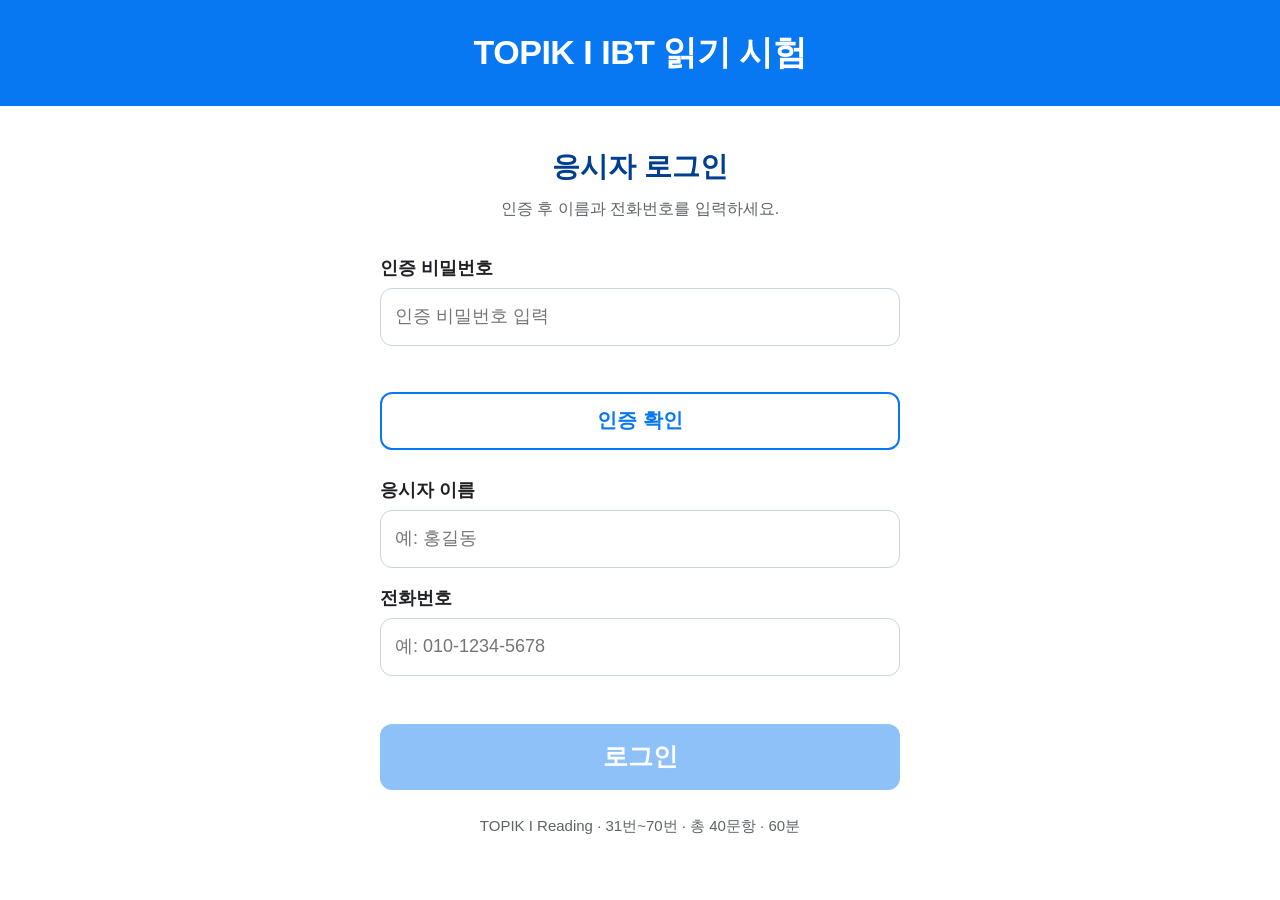
==== index.html @ b9e7fe3f "Create index.html" ====
<!DOCTYPE html>
<html lang="ko">
<head>
  <meta charset="UTF-8" />
  <meta name="viewport" content="width=device-width, initial-scale=1.0" />

  <title>TOPIK I IBT 읽기 시험</title>

  <meta http-equiv="refresh" content="0; url=./reading-test/index.html" />

  <style>
    body {
      margin: 0;
      min-height: 100vh;
      display: flex;
      justify-content: center;
      align-items: center;
      font-family: Arial, "Noto Sans KR", "Malgun Gothic", sans-serif;
      background: #f2f4f7;
      color: #202124;
    }

    .box {
      width: min(520px, 92vw);
      padding: 34px;
      background: #ffffff;
      border: 1px solid #e3e6ea;
      border-radius: 16px;
      text-align: center;
      box-shadow: 0 6px 18px rgba(0, 0, 0, 0.12);
    }

    h1 {
      margin: 0 0 14px;
      color: #003f8f;
      font-size: 28px;
    }

    p {
      margin: 0 0 22px;
      color: #5f6368;
      line-height: 1.7;
    }

    a {
      display: inline-block;
      padding: 13px 20px;
      border-radius: 10px;
      background: #0877f2;
      color: #ffffff;
      text-decoration: none;
      font-weight: 900;
    }
  </style>
</head>

<body>
  <div class="box">
    <h1>TOPIK I IBT 읽기 시험</h1>
    <p>
      시험 화면으로 이동하고 있습니다.<br />
      자동으로 이동하지 않으면 아래 버튼을 누르세요.
    </p>
    <a href="./reading-test/index.html">시험 시작 화면으로 이동</a>
  </div>

  <script>
    window.location.replace("./reading-test/index.html");
  </script>
</body>
</html>
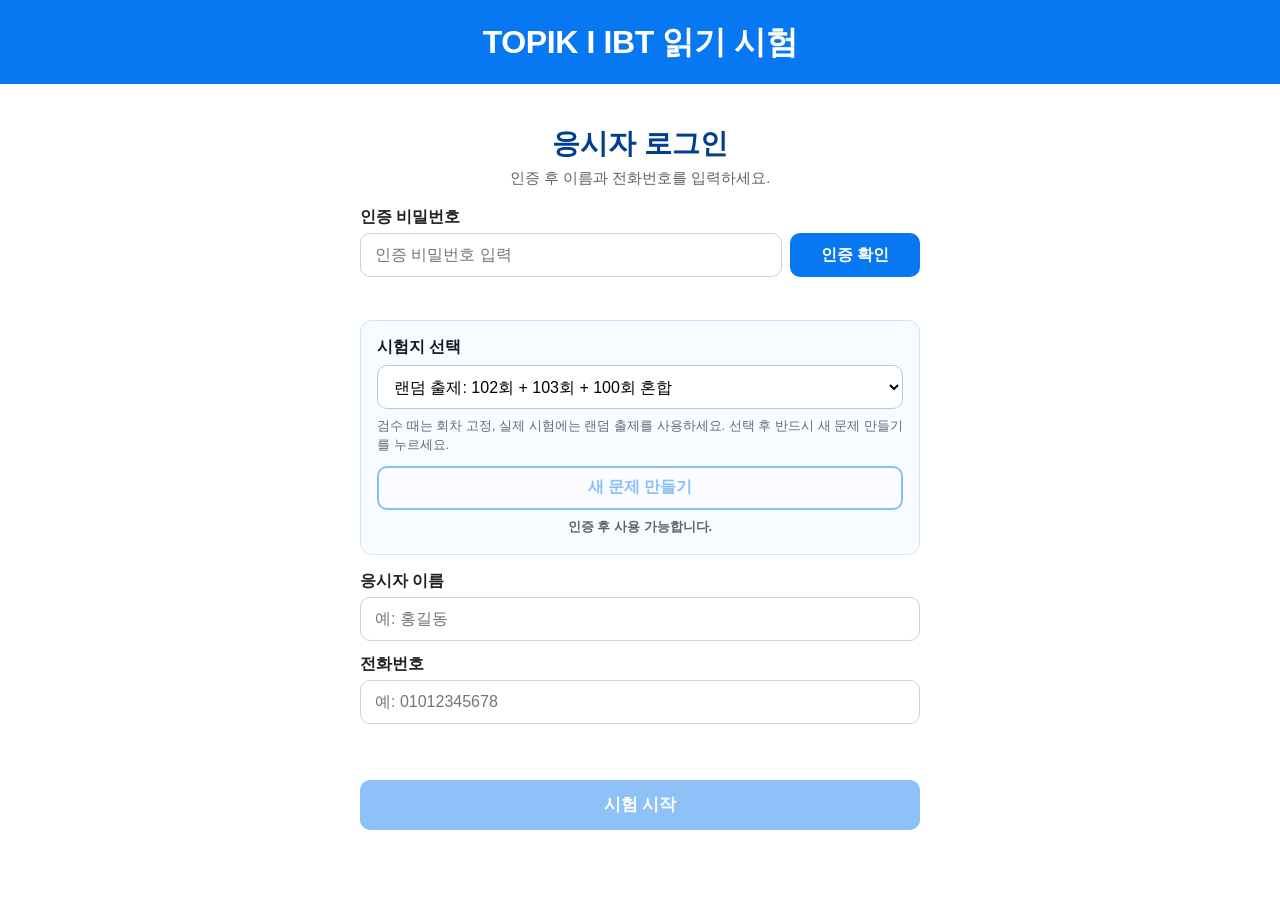
==== commit bca0d5d1: "Add files via upload" ====
--- a/index.html
+++ b/index.html
@@ -4,68 +4,1999 @@
   <meta charset="UTF-8" />
   <meta name="viewport" content="width=device-width, initial-scale=1.0" />
 
-  <title>TOPIK I IBT 읽기 시험</title>
-
-  <meta http-equiv="refresh" content="0; url=./reading-test/index.html" />
+  <title>TOPIK I Reading IBT Simulation</title>
 
   <style>
+    * {
+      box-sizing: border-box;
+    }
+
+    :root {
+      --topik-blue: #0877f2;
+      --topik-blue-dark: #0058c8;
+      --topik-blue-soft: #e9f3ff;
+      --nav-blue-soft: #dff0ff;
+      --page-bg: #f2f4f7;
+      --paper-bg: #ffffff;
+      --line: #e3e6ea;
+      --line-dark: #cbd3dd;
+      --text: #202124;
+      --muted: #5f6368;
+      --red: #d93025;
+      --green: #188038;
+      --orange: #e88900;
+      --shadow: 0 6px 18px rgba(0, 0, 0, 0.12);
+    }
+
     body {
       margin: 0;
+      font-family: Arial, "Noto Sans KR", "Malgun Gothic", sans-serif;
+      background: var(--page-bg);
+      color: var(--text);
+    }
+
+    button,
+    input,
+    select {
+      font-family: inherit;
+    }
+
+    button {
+      user-select: none;
+    }
+
+    .hidden {
+      display: none !important;
+    }
+
+    /* 시작 화면 */
+    .start-page {
       min-height: 100vh;
+      padding: 40px 16px;
       display: flex;
       justify-content: center;
+      align-items: flex-start;
+      background: var(--page-bg);
+    }
+
+    .start-card {
+      width: min(920px, 100%);
+      background: #ffffff;
+      border: 1px solid var(--line);
+      border-radius: 18px;
+      padding: 34px;
+      box-shadow: var(--shadow);
+    }
+
+    .start-title {
+      margin: 0 0 12px;
+      color: #003f8f;
+      font-size: 32px;
+      letter-spacing: -0.5px;
+    }
+
+    .start-subtitle {
+      margin: 0;
+      color: var(--muted);
+      line-height: 1.7;
+    }
+
+    .notice-box {
+      margin: 24px 0;
+      padding: 18px;
+      border-radius: 12px;
+      background: var(--topik-blue-soft);
+      border: 1px solid #b9d8ff;
+      line-height: 1.75;
+    }
+
+    .notice-box strong {
+      color: #003f8f;
+    }
+
+    .form-grid {
+      display: grid;
+      grid-template-columns: 1fr 1fr;
+      gap: 18px;
+      margin: 22px 0 8px;
+    }
+
+    .form-row label {
+      display: block;
+      margin-bottom: 8px;
+      font-weight: 800;
+    }
+
+    .form-row input {
+      width: 100%;
+      padding: 13px 14px;
+      border: 1px solid var(--line-dark);
+      border-radius: 10px;
+      font-size: 16px;
+      background: #fff;
+    }
+
+    .form-row input:focus {
+      outline: 3px solid rgba(8, 119, 242, 0.18);
+      border-color: var(--topik-blue);
+    }
+
+    .message {
+      min-height: 24px;
+      margin-top: 10px;
+      color: var(--red);
+      font-weight: 800;
+    }
+
+    .button {
+      border: none;
+      border-radius: 10px;
+      padding: 12px 18px;
+      font-size: 16px;
+      font-weight: 800;
+      cursor: pointer;
+      background: var(--topik-blue);
+      color: #fff;
+    }
+
+    .button:hover {
+      filter: brightness(0.95);
+    }
+
+    .button.secondary {
+      background: #ffffff;
+      color: var(--topik-blue);
+      border: 2px solid var(--topik-blue);
+    }
+
+    .button.gray {
+      background: #ffffff;
+      color: #555;
+      border: 1px solid var(--line-dark);
+    }
+
+    .button.warning {
+      background: var(--orange);
+      color: #111827;
+    }
+
+    .button.danger {
+      background: var(--red);
+    }
+
+    .button:disabled {
+      opacity: 0.45;
+      cursor: not-allowed;
+      filter: none;
+    }
+
+    .small-note {
+      color: var(--muted);
+      font-size: 14px;
+      line-height: 1.6;
+      margin-top: 18px;
+    }
+
+    /* 시험 화면 */
+    .exam-page {
+      min-height: 100vh;
+      padding-bottom: 92px;
+      background: var(--page-bg);
+    }
+
+    .topik-header {
+      min-height: 76px;
+      background: var(--topik-blue);
+      color: #ffffff;
+      display: grid;
+      grid-template-columns: 280px 1fr 280px;
       align-items: center;
-      font-family: Arial, "Noto Sans KR", "Malgun Gothic", sans-serif;
-      background: #f2f4f7;
-      color: #202124;
-    }
-
-    .box {
-      width: min(520px, 92vw);
-      padding: 34px;
+      padding: 0 28px;
+      box-shadow: 0 2px 8px rgba(0, 0, 0, 0.16);
+      gap: 12px;
+    }
+
+    .candidate-box {
+      line-height: 1.3;
+    }
+
+    .candidate-label {
+      font-size: 13px;
+      font-weight: 700;
+      opacity: 0.9;
+    }
+
+    .candidate-name {
+      font-size: 20px;
+      font-weight: 900;
+      letter-spacing: -0.2px;
+    }
+
+    .candidate-phone {
+      font-size: 13px;
+      font-weight: 700;
+      opacity: 0.95;
+    }
+
+    .exam-title {
+      text-align: center;
+      font-size: 25px;
+      font-weight: 900;
+      letter-spacing: -0.3px;
+    }
+
+    .timer-pill {
+      justify-self: end;
+      display: inline-flex;
+      align-items: center;
+      gap: 9px;
       background: #ffffff;
-      border: 1px solid #e3e6ea;
-      border-radius: 16px;
+      color: var(--topik-blue);
+      border-radius: 10px;
+      padding: 8px 14px;
+      font-size: 15px;
+      font-weight: 900;
+    }
+
+    .timer-pill .time {
+      color: #1f2a44;
+      font-size: 22px;
+      letter-spacing: 0.5px;
+    }
+
+    .timer-pill.warning {
+      background: #fff3df;
+      color: #a85d00;
+    }
+
+    .timer-pill.danger {
+      background: #ffecec;
+      color: var(--red);
+    }
+
+     .exam-shell {
+      width: min(1360px, calc(100% - 64px));
+      margin: 18px auto 0;
+      background: #ffffff;
+      border-radius: 12px;
+      border: 1px solid var(--line);
+      box-shadow: var(--shadow);
+      min-height: calc(100vh - 178px);
+      overflow: hidden;
+    }
+
+    .exam-paper {
+      padding: 32px 38px 40px;
+      min-height: calc(100vh - 178px);
+      overflow-y: auto;
+    }
+
+    .section-row {
+      display: flex;
+      justify-content: space-between;
+      align-items: center;
+      padding-bottom: 28px;
+      border-bottom: 1px solid var(--line);
+    }
+
+    .section-title {
+      margin: 0;
+      color: #002a72;
+      font-size: 30px;
+      font-weight: 900;
+    }
+
+    .answer-count {
+      min-width: 82px;
       text-align: center;
-      box-shadow: 0 6px 18px rgba(0, 0, 0, 0.12);
-    }
-
-    h1 {
-      margin: 0 0 14px;
+      padding: 9px 16px;
+      color: var(--topik-blue);
+      border: 2px solid var(--topik-blue);
+      border-radius: 8px;
+      font-weight: 900;
+      font-size: 17px;
+      background: #ffffff;
+    }
+
+    .question-instruction {
+      margin: 30px 0 24px;
+      font-size: 24px;
+      font-weight: 900;
+      line-height: 1.7;
+      color: #222;
+    }
+
+    .question-stage {
+      min-height: 360px;
+      border: 1px solid var(--line);
+      background: #fbfbfb;
+      padding: 0;
+    }
+
+    .view-tab {
+      display: inline-flex;
+      align-items: center;
+      justify-content: center;
+      min-width: 62px;
+      height: 38px;
+      background: #555;
+      color: #ffffff;
+      font-weight: 900;
+      margin: -1px 0 0 -1px;
+    }
+
+    .blank-box {
+      margin: 0;
+      padding: 32px 22px 38px;
+      min-height: 360px;
+      background: #ffffff;
+    }
+
+    .blank-sentence {
+      min-height: 96px;
+      border: 1px solid var(--line);
+      border-radius: 14px;
+      padding: 20px;
+      font-size: 22px;
+      line-height: 2.05;
+      display: flex;
+      align-items: center;
+      flex-wrap: wrap;
+      gap: 8px;
+    }
+
+    .blank-select {
+      min-width: 260px;
+      height: 48px;
+      padding: 0 12px;
+      font-size: 20px;
+      border: 1px solid #999;
+      background: #ffffff;
+    }
+
+    .reading-layout {
+      display: grid;
+      grid-template-columns: minmax(0, 1.08fr) minmax(390px, 0.92fr);
+      gap: 20px;
+      min-height: 480px;
+      background: #ffffff;
+      padding: 20px;
+    }
+
+    .passage-panel,
+    .question-panel {
+      border: 1px solid var(--line);
+      border-radius: 12px;
+      background: #ffffff;
+      overflow: hidden;
+      min-height: 480px;
+    }
+
+    .panel-label {
+      padding: 13px 16px;
+      border-bottom: 1px solid var(--line);
+      font-weight: 900;
       color: #003f8f;
-      font-size: 28px;
-    }
-
-    p {
-      margin: 0 0 22px;
-      color: #5f6368;
+      background: #fafcff;
+      font-size: 17px;
+    }
+
+    .passage-content {
+      padding: 24px;
+      font-size: 20px;
+      line-height: 2;
+      white-space: pre-line;
+      min-height: 400px;
+      overflow-y: auto;
+      max-height: 600px;
+    }
+
+    .image-area {
+      padding: 20px 24px 0;
+    }
+
+    .image-area img {
+      max-width: 100%;
+      max-height: 560px;
+    }
+
+    .question-content {
+      padding: 24px;
+    }
+
+    .question-text {
+      margin: 0 0 20px;
+      font-size: 21px;
+      font-weight: 900;
       line-height: 1.7;
     }
 
-    a {
-      display: inline-block;
-      padding: 13px 20px;
+    .options-area {
+      display: grid;
+      gap: 14px;
+    }
+
+    .option-button {
+      width: 100%;
+      min-height: 56px;
+      padding: 14px 18px;
+      border: 1px solid #bfc8d5;
+      border-radius: 9px;
+      background: #ffffff;
+      color: var(--text);
+      cursor: pointer;
+      font-size: 19px;
+      line-height: 1.55;
+      text-align: left;
+    }
+
+    .option-button:hover {
+      background: var(--topik-blue-soft);
+      border-color: var(--topik-blue);
+    }
+
+    .option-button.selected {
+      background: #dcecff;
+      border-color: var(--topik-blue);
+      box-shadow: inset 0 0 0 1px var(--topik-blue);
+      font-weight: 900;
+    }
+
+    .review-badge {
+      display: none !important;
+    }
+
+    /* 하단 네비게이션 */
+    .bottom-nav {
+      position: fixed;
+      left: 0;
+      right: 0;
+      bottom: 0;
+      min-height: 82px;
+      background: var(--nav-blue-soft);
+      border-top: 2px solid #8fc6ff;
+      z-index: 20;
+      display: grid;
+      grid-template-columns: 1fr 1fr 1fr;
+      align-items: center;
+      padding: 12px 14%;
+      gap: 20px;
+    }
+
+    .nav-left {
+      justify-self: start;
+    }
+
+    .nav-center {
+      justify-self: center;
+    }
+
+    .nav-right {
+      justify-self: end;
+      display: flex;
+      gap: 8px;
+      align-items: center;
+      flex-wrap: wrap;
+    }
+
+    .nav-button {
+      min-width: 172px;
+      height: 42px;
+      border-radius: 9px;
+      font-size: 17px;
+      font-weight: 900;
+      cursor: pointer;
+      background: #ffffff;
+      color: var(--topik-blue);
+      border: 2px solid var(--topik-blue);
+      display: inline-flex;
+      align-items: center;
+      justify-content: center;
+      gap: 8px;
+    }
+
+    .nav-button:hover {
+      background: #f4faff;
+    }
+
+    .nav-button:disabled {
+      color: #9bbce6;
+      border-color: #b9d8ff;
+      background: #eef7ff;
+      cursor: not-allowed;
+    }
+
+    .nav-button.danger {
+      background: var(--red);
+      border-color: var(--red);
+      color: #ffffff;
+      min-width: 94px;
+    }
+
+    .nav-button.warning {
+      background: #ffffff;
+      border-color: var(--orange);
+      color: #9a5b00;
+      min-width: 120px;
+    }
+
+    /*
+      화면 단순화:
+      - 검토 표시 기능은 화면에서 제거한다.
+      - 제출 버튼은 기본적으로 숨긴 뒤, 하단 스크립트가 70번에서만 보이게 한다.
+      - 기존 reading-test.js가 id를 찾을 수 있도록 요소 자체는 남긴다.
+    */
+    #reviewButton,
+    #reviewTextInline,
+    #submitFromListButton,
+    .legend-item.review-legend-item {
+      display: none !important;
+    }
+
+    #submitButton {
+      display: none;
+    }
+
+    /* 전체 문제 팝업 */
+    .question-list-backdrop {
+      position: fixed;
+      inset: 0;
+      background: rgba(15, 23, 42, 0.36);
+      z-index: 40;
+      display: flex;
+      align-items: center;
+      justify-content: center;
+      padding: 20px;
+    }
+
+    .question-list-panel {
+      width: min(760px, 100%);
+      max-height: min(720px, 92vh);
+      background: #ffffff;
+      border-radius: 14px;
+      border: 1px solid var(--line);
+      box-shadow: 0 20px 60px rgba(0, 0, 0, 0.25);
+      overflow: hidden;
+      display: flex;
+      flex-direction: column;
+    }
+
+    .question-list-header {
+      padding: 16px 18px;
+      border-bottom: 1px solid var(--line);
+      display: flex;
+      justify-content: space-between;
+      align-items: flex-start;
+      gap: 12px;
+      background: #fbfcfe;
+    }
+
+    .question-list-header h2 {
+      margin: 0 0 4px;
+      color: #003f8f;
+      font-size: 22px;
+    }
+
+    .question-list-header p {
+      margin: 0;
+      color: var(--muted);
+      font-size: 14px;
+      line-height: 1.5;
+    }
+
+    .question-list-body {
+      padding: 16px 18px;
+      overflow-y: auto;
+    }
+
+    .list-status {
+      margin-bottom: 14px;
+      padding: 12px;
+      background: var(--topik-blue-soft);
+      border: 1px solid #b9d8ff;
+      border-radius: 12px;
+      color: #003f8f;
+      font-weight: 900;
+    }
+
+    .legend {
+      display: flex;
+      gap: 12px;
+      flex-wrap: wrap;
+      margin-bottom: 16px;
+      font-size: 14px;
+      color: var(--muted);
+    }
+
+    .legend-item {
+      display: inline-flex;
+      align-items: center;
+      gap: 6px;
+    }
+
+    .legend-dot {
+      width: 18px;
+      height: 18px;
+      border-radius: 5px;
+      border: 1px solid var(--line-dark);
+      background: #fff;
+    }
+
+    .legend-dot.current {
+      background: var(--topik-blue);
+      border-color: var(--topik-blue);
+    }
+
+    .legend-dot.answered {
+      background: #e7f6ec;
+      border-color: var(--green);
+    }
+
+    .legend-dot.review {
+      display: none !important;
+    }
+
+    .progress-area {
+      display: grid;
+      grid-template-columns: repeat(10, 1fr);
+      gap: 8px;
+    }
+
+    .progress-dot {
+      width: 100%;
+      height: 38px;
+      border-radius: 8px;
+      border: 1px solid var(--line-dark);
+      background: #ffffff;
+      color: var(--text);
+      cursor: pointer;
+      font-size: 14px;
+      font-weight: 900;
+    }
+
+    .progress-dot.current {
+      background: var(--topik-blue);
+      color: #fff;
+      border-color: var(--topik-blue);
+    }
+
+    .progress-dot.answered {
+      background: #e7f6ec;
+      border-color: var(--green);
+      color: #0b5f37;
+    }
+
+    .progress-dot.review {
+      background: #ffffff;
+      border-color: var(--line-dark);
+      color: var(--text);
+    }
+
+    .progress-dot.current.answered,
+    .progress-dot.current.review {
+      background: var(--topik-blue);
+      color: #fff;
+      border-color: var(--topik-blue);
+    }
+
+    .question-list-footer {
+      padding: 12px 18px;
+      border-top: 1px solid var(--line);
+      background: #fbfcfe;
+      display: flex;
+      justify-content: space-between;
+      align-items: center;
+      gap: 12px;
+      flex-wrap: wrap;
+    }
+
+    .submit-warning {
+      padding: 10px 12px;
       border-radius: 10px;
-      background: #0877f2;
-      color: #ffffff;
-      text-decoration: none;
-      font-weight: 900;
+      background: #ffecec;
+      border: 1px solid #ffc4c4;
+      color: #7f1d1d;
+      font-size: 13px;
+      line-height: 1.5;
+      flex: 1;
+    }
+
+    /* 결과 */
+    .result-page {
+      min-height: 100vh;
+      background: var(--page-bg);
+      padding: 24px 16px;
+    }
+
+    .result-card {
+      width: min(960px, 100%);
+      margin: 0 auto;
+      background: #ffffff;
+      border: 1px solid var(--line);
+      border-radius: 14px;
+      padding: 28px;
+      box-shadow: var(--shadow);
+    }
+
+    .result-card h1 {
+      margin: 0 0 8px;
+      color: #003f8f;
+      font-size: 30px;
+    }
+
+    .result-message {
+      margin: 18px 0;
+      padding: 18px;
+      border-radius: 14px;
+      background: var(--topik-blue-soft);
+      border: 1px solid #b9d8ff;
+      line-height: 1.8;
+      color: #10386b;
+      font-weight: 800;
+    }
+
+    .result-summary {
+      display: grid;
+      grid-template-columns: repeat(3, 1fr);
+      gap: 12px;
+      margin: 20px 0;
+    }
+
+    .summary-card {
+      padding: 16px;
+      border-radius: 12px;
+      background: #ffffff;
+      border: 1px solid var(--line);
+    }
+
+    .summary-card strong {
+      display: block;
+      margin-bottom: 8px;
+      color: #003f8f;
+    }
+
+    .download-buttons {
+      margin-top: 24px;
+      display: flex;
+      gap: 10px;
+      flex-wrap: wrap;
+    }
+
+    @media (max-width: 980px) {
+      .form-grid {
+        grid-template-columns: 1fr;
+      }
+
+      .topik-header {
+        grid-template-columns: 1fr;
+        height: auto;
+        gap: 8px;
+        padding: 12px;
+        text-align: center;
+      }
+
+      .timer-pill {
+        justify-self: center;
+      }
+
+      .exam-shell {
+        width: calc(100% - 20px);
+      }
+
+      .exam-paper {
+        padding: 20px;
+      }
+
+      .reading-layout {
+        grid-template-columns: 1fr;
+      }
+
+      .bottom-nav {
+        grid-template-columns: 1fr;
+        height: auto;
+        padding: 10px;
+        gap: 8px;
+      }
+
+      .nav-left,
+      .nav-center,
+      .nav-right {
+        justify-self: center;
+      }
+
+      .progress-area {
+        grid-template-columns: repeat(5, 1fr);
+      }
+
+      .result-summary {
+        grid-template-columns: 1fr;
+      }
+    }
+
+    @media (max-width: 620px) {
+      .start-card,
+      .result-card {
+        padding: 20px;
+      }
+
+      .start-title {
+        font-size: 26px;
+      }
+
+      .blank-sentence {
+        font-size: 17px;
+      }
+
+      .blank-select {
+        width: 100%;
+      }
+    }
+
+    .inserted-answer-highlight {
+      color: #0047b3 !important;
+      -webkit-text-fill-color: #0047b3 !important;
+      font-weight: 900 !important;
+      background: transparent !important;
+      border: 0 !important;
+      box-shadow: none !important;
+      padding: 0 !important;
+      margin: 0 !important;
+      display: inline !important;
+      line-height: inherit !important;
+      vertical-align: baseline !important;
+    }
+    /*
+      전체 문항 공통 화면 맞춤 조정
+      - 하단 이전 / 전체 문제 / 다음 버튼은 고정 유지
+      - 상단 응시자 / 남은 시간 영역은 화면에 계속 보이도록 유지
+      - 31~70번 모든 문항의 세로 여백을 줄여 본문 공간을 확보
+      - reading-test.js의 일부 inline 높이값은 CSS !important로 덮어쓴다
+    */
+
+    .exam-page {
+      min-height: 100vh !important;
+      padding-bottom: 72px !important;
+      overflow: hidden !important;
+    }
+
+    .topik-header {
+      position: sticky !important;
+      top: 0 !important;
+      z-index: 30 !important;
+      min-height: 64px !important;
+      padding: 0 28px !important;
+    }
+
+    .candidate-label {
+      font-size: 12px !important;
+    }
+
+    .candidate-name {
+      font-size: 18px !important;
+    }
+
+    .candidate-phone {
+      font-size: 12px !important;
+    }
+
+    .exam-title {
+      font-size: 24px !important;
+      line-height: 1.25 !important;
+    }
+
+    .timer-pill {
+      padding: 7px 13px !important;
+      font-size: 14px !important;
+    }
+
+    .timer-pill .time {
+      font-size: 21px !important;
+    }
+
+    .exam-shell {
+      width: min(1370px, calc(100% - 64px)) !important;
+      height: calc(100vh - 64px - 72px - 18px) !important;
+      min-height: 0 !important;
+      margin: 10px auto 0 !important;
+      overflow: hidden !important;
+    }
+
+    .exam-paper {
+      height: 100% !important;
+      min-height: 0 !important;
+      padding: 20px 30px 22px !important;
+      overflow-y: auto !important;
+      scrollbar-gutter: stable;
+    }
+
+    .section-row {
+      padding-bottom: 14px !important;
+    }
+
+    .section-title {
+      font-size: 28px !important;
+      line-height: 1.2 !important;
+    }
+
+    .answer-count {
+      min-width: 78px !important;
+      padding: 7px 14px !important;
+      font-size: 16px !important;
+    }
+
+    .question-instruction {
+      margin: 16px 0 12px !important;
+      font-size: 22px !important;
+      line-height: 1.45 !important;
+    }
+
+    .question-stage {
+      min-height: 0 !important;
+    }
+
+    .question-stage > div:not(.view-tab) {
+      padding: 12px 14px 14px !important;
+      min-height: 0 !important;
+    }
+
+    .view-tab {
+      min-width: 58px !important;
+      height: 32px !important;
+    }
+
+    .reading-layout {
+      gap: 14px !important;
+      padding: 0 !important;
+      min-height: 0 !important;
+    }
+
+    .passage-panel,
+    .question-panel {
+      min-height: 0 !important;
+    }
+
+    .panel-label {
+      padding: 10px 14px !important;
+      font-size: 16px !important;
+    }
+
+    .passage-content {
+      padding: 18px 20px !important;
+      font-size: 19px !important;
+      line-height: 1.78 !important;
+      min-height: 0 !important;
+      max-height: none !important;
+    }
+
+    .question-content {
+      padding: 18px 20px !important;
+    }
+
+    .panel-question-number {
+      margin-bottom: 8px !important;
+    }
+
+    .question-text {
+      margin: 0 0 14px !important;
+      font-size: 20px !important;
+      line-height: 1.55 !important;
+    }
+
+    .options-area {
+      gap: 10px !important;
+    }
+
+    .option-button {
+      min-height: 48px !important;
+      padding: 10px 15px !important;
+      font-size: 18px !important;
+      line-height: 1.45 !important;
+    }
+
+    .image-area {
+      padding: 14px 18px 8px !important;
+    }
+
+    .question-stage img {
+      max-width: 100% !important;
+      max-height: min(460px, calc(100vh - 350px)) !important;
+      object-fit: contain !important;
+    }
+
+    .blank-box {
+      padding: 18px 18px 22px !important;
+      min-height: 0 !important;
+    }
+
+    .blank-sentence {
+      min-height: 70px !important;
+      padding: 16px 18px !important;
+      font-size: 20px !important;
+      line-height: 1.8 !important;
+    }
+
+    .blank-select {
+      height: 42px !important;
+      font-size: 18px !important;
+    }
+
+    .small-note {
+      display: none !important;
+    }
+
+    .bottom-nav {
+      min-height: 70px !important;
+      padding: 10px 14% !important;
+    }
+
+    .nav-button {
+      height: 38px !important;
+      font-size: 16px !important;
+    }
+  /*
+      시작 화면 균형 조정 v4
+      - 첫 로그인 화면만 조정
+      - 시험 실행 화면은 건드리지 않음
+      - 한 화면 안에 모두 보이되, 아래 빈 공간이 너무 크지 않도록 중앙 배치
+      - v3보다 덜 압축해서 답답하지 않게 보이도록 조정
+    */
+
+    #startScreen {
+      min-height: 100vh !important;
+      padding: 0 !important;
+      overflow-y: auto !important;
+      background: #ffffff !important;
+    }
+
+    #startScreen > section {
+      min-height: 100vh !important;
+      padding: 0 !important;
+      background: #ffffff !important;
+      display: flex !important;
+      flex-direction: column !important;
+    }
+
+    #startScreen > section > header {
+      flex: 0 0 auto !important;
+      padding: 22px 16px !important;
+      font-size: 32px !important;
+      line-height: 1.25 !important;
+      letter-spacing: -0.4px !important;
+    }
+
+    #startScreen > section > div {
+      flex: 1 1 auto !important;
+      display: flex !important;
+      justify-content: center !important;
+      align-items: center !important;
+      padding: 18px 16px 46px !important;
+    }
+
+    #startScreen > section > div > div {
+      width: min(560px, 92vw) !important;
+      margin: 0 auto !important;
+    }
+
+    #startScreen > section > div > div > div:first-child {
+      margin-bottom: 18px !important;
+    }
+
+    #startScreen > section > div > div > div:first-child > div:first-child {
+      font-size: 28px !important;
+      line-height: 1.25 !important;
+      margin-bottom: 6px !important;
+    }
+
+    #startScreen > section > div > div > div:first-child > div:last-child {
+      font-size: 15px !important;
+      line-height: 1.45 !important;
+    }
+
+    #startScreen .form-row {
+      margin-bottom: 13px !important;
+    }
+
+    #startScreen .form-row label {
+      margin-bottom: 6px !important;
+      font-size: 16px !important;
+      line-height: 1.25 !important;
+    }
+
+    #authPasswordInput,
+    #studentNameInput,
+    #studentPhoneInput {
+      height: 44px !important;
+      min-height: 44px !important;
+      padding-top: 7px !important;
+      padding-bottom: 7px !important;
+      font-size: 16px !important;
+      border-radius: 10px !important;
+    }
+
+    #authCheckButton {
+      height: 44px !important;
+      min-height: 44px !important;
+      padding-top: 7px !important;
+      padding-bottom: 7px !important;
+      font-size: 16px !important;
+      border-radius: 10px !important;
+    }
+
+    #authMessage,
+    #startMessage {
+      min-height: 18px !important;
+      margin: 7px 0 !important;
+      font-size: 14px !important;
+      line-height: 1.35 !important;
+    }
+
+    #examSelectBox {
+      margin: 12px 0 16px !important;
+      padding: 16px 16px !important;
+      border-radius: 12px !important;
+    }
+
+    #examSelectBox label {
+      margin-bottom: 8px !important;
+      font-size: 16px !important;
+      line-height: 1.25 !important;
+    }
+
+    #examModeSelect {
+      height: 44px !important;
+      min-height: 44px !important;
+      padding-top: 6px !important;
+      padding-bottom: 6px !important;
+      font-size: 16px !important;
+      border-radius: 10px !important;
+    }
+
+    #examSelectBox > div {
+      margin-top: 8px !important;
+      font-size: 13px !important;
+      line-height: 1.45 !important;
+    }
+
+    #newExamButton {
+      height: 44px !important;
+      min-height: 44px !important;
+      margin: 11px 0 0 !important;
+      padding-top: 7px !important;
+      padding-bottom: 7px !important;
+      font-size: 16px !important;
+      border-radius: 10px !important;
+    }
+
+    #newExamMessage {
+      min-height: 20px !important;
+      max-height: 24px !important;
+      margin: 8px 0 0 !important;
+      font-size: 13px !important;
+      line-height: 1.35 !important;
+      overflow: hidden !important;
+      text-align: center !important;
+      white-space: nowrap !important;
+      text-overflow: ellipsis !important;
+    }
+
+    #startButton {
+      height: 50px !important;
+      min-height: 50px !important;
+      margin-top: 18px !important;
+      padding-top: 9px !important;
+      padding-bottom: 9px !important;
+      font-size: 17px !important;
+      border-radius: 10px !important;
+    }
+
+    @media (max-height: 860px) {
+      #startScreen > section > header {
+        padding: 18px 16px !important;
+        font-size: 30px !important;
+      }
+
+      #startScreen > section > div {
+        align-items: center !important;
+        padding-top: 14px !important;
+        padding-bottom: 34px !important;
+      }
+
+      #startScreen > section > div > div {
+        width: min(540px, 92vw) !important;
+      }
+
+      #startScreen > section > div > div > div:first-child {
+        margin-bottom: 14px !important;
+      }
+
+      #startScreen > section > div > div > div:first-child > div:first-child {
+        font-size: 26px !important;
+      }
+
+      #startScreen .form-row {
+        margin-bottom: 11px !important;
+      }
+
+      #examSelectBox {
+        margin-top: 10px !important;
+        margin-bottom: 13px !important;
+        padding: 14px 15px !important;
+      }
+
+      #authPasswordInput,
+      #studentNameInput,
+      #studentPhoneInput,
+      #authCheckButton,
+      #examModeSelect,
+      #newExamButton {
+        height: 42px !important;
+        min-height: 42px !important;
+      }
+
+      #startButton {
+        height: 48px !important;
+        min-height: 48px !important;
+        margin-top: 15px !important;
+      }
+    }
+
+    @media (max-height: 760px) {
+      #startScreen > section > header {
+        padding: 13px 16px !important;
+        font-size: 28px !important;
+      }
+
+      #startScreen > section > div {
+        padding-top: 10px !important;
+        padding-bottom: 18px !important;
+      }
+
+      #startScreen > section > div > div > div:first-child {
+        margin-bottom: 10px !important;
+      }
+
+      #startScreen > section > div > div > div:first-child > div:first-child {
+        font-size: 24px !important;
+      }
+
+      #startScreen .form-row {
+        margin-bottom: 8px !important;
+      }
+
+      #examSelectBox {
+        margin-top: 7px !important;
+        margin-bottom: 9px !important;
+        padding: 11px 13px !important;
+      }
+
+      #examSelectBox > div {
+        font-size: 12px !important;
+        line-height: 1.3 !important;
+      }
+
+      #authPasswordInput,
+      #studentNameInput,
+      #studentPhoneInput,
+      #authCheckButton,
+      #examModeSelect,
+      #newExamButton {
+        height: 38px !important;
+        min-height: 38px !important;
+      }
+
+      #newExamMessage {
+        min-height: 17px !important;
+        max-height: 20px !important;
+        margin-top: 5px !important;
+      }
+
+      #startButton {
+        height: 42px !important;
+        min-height: 42px !important;
+        margin-top: 8px !important;
+      }
     }
   </style>
 </head>
 
 <body>
-  <div class="box">
-    <h1>TOPIK I IBT 읽기 시험</h1>
-    <p>
-      시험 화면으로 이동하고 있습니다.<br />
-      자동으로 이동하지 않으면 아래 버튼을 누르세요.
-    </p>
-    <a href="./reading-test/index.html">시험 시작 화면으로 이동</a>
+  <!-- 시작 화면 -->
+  <main
+    id="startScreen"
+    class="start-page"
+    style="
+      min-height:100vh;
+      width:100%;
+      padding:0;
+      display:flex;
+      justify-content:center;
+      align-items:flex-start;
+      background:#ffffff;
+    "
+  >
+    <section
+      class="start-card"
+      style="
+        width:100%;
+        min-height:100vh;
+        border:0;
+        border-radius:0;
+        box-shadow:none;
+        padding:0;
+        background:#ffffff;
+        display:flex;
+        flex-direction:column;
+      "
+    >
+      <header
+        style="
+          width:100%;
+          background:#0877f2;
+          color:#ffffff;
+          text-align:center;
+          padding:28px 16px;
+          font-size:34px;
+          font-weight:900;
+          letter-spacing:-0.5px;
+        "
+      >
+        TOPIK I IBT 읽기 시험
+      </header>
+
+      <div
+        style="
+          flex:1;
+          display:flex;
+          justify-content:center;
+          align-items:flex-start;
+          padding:38px 16px 56px;
+        "
+      >
+        <div
+          style="
+            width:min(520px, 92vw);
+          "
+        >
+          <div
+            style="
+              text-align:center;
+              margin-bottom:30px;
+            "
+          >
+            <div
+              style="
+                color:#003f8f;
+                font-size:28px;
+                font-weight:900;
+                margin-bottom:8px;
+              "
+            >
+              응시자 로그인
+            </div>
+
+            <div
+              style="
+                color:#5f6368;
+                font-size:16px;
+                line-height:1.6;
+              "
+            >
+              인증 후 이름과 전화번호를 입력하세요.
+            </div>
+          </div>
+
+          <div class="form-row" style="margin-bottom:18px;">
+            <label for="authPasswordInput" style="font-size:17px; font-weight:900;">
+              인증 비밀번호
+            </label>
+
+            <div
+              style="
+                display:grid;
+                grid-template-columns:minmax(0, 1fr) 130px;
+                gap:8px;
+                align-items:center;
+              "
+            >
+              <input
+                id="authPasswordInput"
+                type="password"
+                placeholder="인증 비밀번호 입력"
+                autocomplete="off"
+                style="
+                  height:50px;
+                  font-size:16px;
+                  border-radius:10px;
+                "
+              />
+
+              <button
+                id="authCheckButton"
+                class="button"
+                type="button"
+                style="
+                  height:50px;
+                  font-size:16px;
+                  border-radius:10px;
+                  white-space:nowrap;
+                "
+              >
+                인증 확인
+              </button>
+            </div>
+          </div>
+
+          <div id="authMessage" class="message" style="text-align:center;"></div>
+
+          <div
+            id="examSelectBox"
+            style="
+              margin:14px 0 18px;
+              padding:16px;
+              border:1px solid #cfe2ff;
+              border-radius:12px;
+              background:#f8fbff;
+            "
+          >
+            <label
+              for="examModeSelect"
+              style="
+                display:block;
+                margin-bottom:8px;
+                color:#111827;
+                font-size:16px;
+                font-weight:900;
+              "
+            >
+              시험지 선택
+            </label>
+
+            <select
+              id="examModeSelect"
+              style="
+                width:100%;
+                height:44px;
+                border:1px solid #b8c7d9;
+                border-radius:10px;
+                padding:0 12px;
+                font-size:16px;
+                background:#ffffff;
+              "
+            >
+              <option value="random">랜덤 출제: 102회 + 103회 + 100회 혼합</option>
+              <option value="round-102">102회 고정 출제</option>
+              <option value="round-103">103회 고정 출제</option>
+              <option value="round-100">100회 고정 출제</option>
+            </select>
+
+            <div
+              style="
+                margin-top:8px;
+                color:#5f6b7a;
+                font-size:13px;
+                line-height:1.6;
+              "
+            >
+              검수 때는 회차 고정, 실제 시험에는 랜덤 출제를 사용하세요.
+              선택 후 반드시 새 문제 만들기를 누르세요.
+            </div>
+
+            <button
+              id="newExamButton"
+              class="button secondary"
+              type="button"
+              disabled
+              style="
+                width:100%;
+                height:48px;
+                font-size:17px;
+                margin:14px 0 0;
+                border-radius:10px;
+              "
+            >
+              새 문제 만들기
+            </button>
+
+            <div
+              id="newExamMessage"
+              style="
+                min-height:22px;
+                margin:10px 0 0;
+                text-align:center;
+                color:#5f6368;
+                font-size:14px;
+                font-weight:800;
+                line-height:1.5;
+              "
+            >
+              인증 후 새 문제 세트를 만들 수 있습니다.
+            </div>
+          </div>
+
+          <div class="form-row" style="margin-bottom:18px;">
+            <label for="studentNameInput" style="font-size:17px; font-weight:900;">
+              응시자 이름
+            </label>
+            <input
+              id="studentNameInput"
+              type="text"
+              placeholder="예: 홍길동"
+              autocomplete="name"
+              disabled
+              style="
+                height:50px;
+                font-size:16px;
+                border-radius:10px;
+              "
+            />
+          </div>
+
+          <div class="form-row" style="margin-bottom:18px;">
+            <label for="studentPhoneInput" style="font-size:17px; font-weight:900;">
+              전화번호
+            </label>
+            <input
+              id="studentPhoneInput"
+              type="tel"
+              placeholder="예: 01012345678"
+              autocomplete="tel"
+              disabled
+              style="
+                height:50px;
+                font-size:16px;
+                border-radius:10px;
+              "
+            />
+          </div>
+
+          <div id="startMessage" class="message" style="text-align:center;"></div>
+
+          <button
+            id="startButton"
+            class="button"
+            type="button"
+            disabled
+            style="
+              width:100%;
+              height:56px;
+              font-size:18px;
+              border-radius:10px;
+              margin-top:6px;
+            "
+          >
+            시험 시작
+          </button>
+        </div>
+      </div>
+    </section>
+  </main>
+
+
+  <script>
+    /*
+      TOPIK I Reading Simple Auth
+      - 내부 테스트용 인증 잠금장치
+      - 정식 외부 보안 로그인은 서버가 필요함
+      - 비밀번호 변경 위치: READING_AUTH_PASSWORD
+    */
+    (function () {
+      "use strict";
+
+      const READING_AUTH_PASSWORD = "topik1";
+
+      const authPasswordInput = document.getElementById("authPasswordInput");
+      const authCheckButton = document.getElementById("authCheckButton");
+      const authMessage = document.getElementById("authMessage");
+      const studentNameInput = document.getElementById("studentNameInput");
+      const studentPhoneInput = document.getElementById("studentPhoneInput");
+      const startButton = document.getElementById("startButton");
+      const newExamButton = document.getElementById("newExamButton");
+      const newExamMessage = document.getElementById("newExamMessage");
+
+      function setCandidateInputsEnabled(enabled) {
+        if (studentNameInput) {
+          studentNameInput.disabled = !enabled;
+        }
+
+        if (studentPhoneInput) {
+          studentPhoneInput.disabled = !enabled;
+        }
+
+        if (startButton) {
+  startButton.disabled = !enabled;
+}
+
+if (newExamButton) {
+  newExamButton.disabled = !enabled;
+}
+
+if (newExamMessage && !enabled) {
+  newExamMessage.textContent = "인증 후 사용 가능합니다.";
+  newExamMessage.style.color = "#5f6368";
+}
+      }
+
+      function setAuthMessage(text, color) {
+        if (!authMessage) {
+          return;
+        }
+
+        authMessage.style.color = color;
+        authMessage.textContent = text;
+      }
+
+      function checkPassword() {
+        const inputPassword = authPasswordInput.value.trim();
+
+        if (!inputPassword) {
+          setAuthMessage("인증 비밀번호를 입력하세요.", "#d93025");
+          authPasswordInput.focus();
+          setCandidateInputsEnabled(false);
+          return;
+        }
+
+        if (inputPassword !== READING_AUTH_PASSWORD) {
+          setAuthMessage("인증 비밀번호가 맞지 않습니다.", "#d93025");
+          authPasswordInput.select();
+          setCandidateInputsEnabled(false);
+          return;
+        }
+
+        setAuthMessage("인증되었습니다.", "#188038");
+
+        authPasswordInput.disabled = true;
+        authCheckButton.disabled = true;
+        setCandidateInputsEnabled(true);
+
+       if (newExamMessage) {
+  newExamMessage.textContent = "새 문제 만들기 후 시험을 시작하세요.";
+  newExamMessage.style.color = "#188038";
+}
+
+studentNameInput.focus();
+      }
+
+      setCandidateInputsEnabled(false);
+
+      authCheckButton.addEventListener("click", checkPassword);
+
+      authPasswordInput.addEventListener("keydown", function (event) {
+        if (event.key === "Enter") {
+          checkPassword();
+        }
+      });
+    })();
+  </script>
+
+
+
+  <!-- 시험 화면 -->
+  <main id="testScreen" class="exam-page hidden">
+    <header class="topik-header">
+      <div class="candidate-box">
+        <div class="candidate-label">응시자</div>
+        <div id="studentNameDisplay" class="candidate-name"></div>
+        <div id="studentPhoneDisplay" class="candidate-phone"></div>
+      </div>
+
+      <div class="exam-title">한국어능력시험(TOPIK) IBT 체험 - TOPIK I</div>
+
+      <div id="timerCard" class="timer-pill">
+        <span>◷ 남은 시험 시간</span>
+        <span id="timerDisplay" class="time">60:00</span>
+      </div>
+    </header>
+
+    <section class="exam-shell">
+      <div class="exam-paper">
+        <div class="section-row">
+          <h1 class="section-title">[읽기]</h1>
+          <div id="answerStatusText" class="answer-count">0 / 40</div>
+        </div>
+
+        <div id="questionInstruction" class="question-instruction"></div>
+
+        <div id="questionStage" class="question-stage"></div>
+
+        <div class="small-note">
+          <span id="reviewTextInline"></span>
+        </div>
+      </div>
+    </section>
+
+    <footer class="bottom-nav">
+      <div class="nav-left">
+        <button id="prevButton" class="nav-button" type="button">‹ 이전</button>
+      </div>
+
+      <div
+  class="nav-center"
+  style="display:flex; gap:8px; flex-wrap:wrap; justify-content:center;"
+>
+  <button id="questionListButton" class="nav-button" type="button">▦ 전체 문제</button>
+
+  <button
+    id="wrongReviewBackButton"
+    class="nav-button"
+    type="button"
+    style="display:none;"
+    aria-hidden="true"
+  >
+    진단 보고서로 돌아가기
+  </button>
+</div>
+
+      <div class="nav-right">
+        <!-- 기존 reading-test.js 오류 방지를 위해 id는 유지하지만 화면에는 보이지 않게 처리 -->
+        <button id="reviewButton" class="nav-button warning" type="button">검토 표시</button>
+        <button id="nextButton" class="nav-button" type="button">다음 ›</button>
+        <button id="submitButton" class="nav-button danger" type="button">제출</button>
+      </div>
+    </footer>
+  </main>
+
+  <!-- 전체 문제 팝업 -->
+  <div id="questionListBackdrop" class="question-list-backdrop hidden">
+    <section class="question-list-panel" role="dialog" aria-modal="true" aria-labelledby="questionListTitle">
+      <div class="question-list-header">
+        <div>
+          <h2 id="questionListTitle">전체 문제</h2>
+          <p>문항 번호를 선택하면 해당 문항으로 이동합니다.</p>
+        </div>
+        <button id="closeQuestionListButton" class="button gray" type="button">닫기</button>
+      </div>
+
+      <div class="question-list-body">
+        <div id="sidebarStatusText" class="list-status">총 40문항 중 0문항 답안 선택</div>
+
+        <div class="legend">
+          <div class="legend-item"><span class="legend-dot current"></span>현재 문항</div>
+          <div class="legend-item"><span class="legend-dot answered"></span>답안 선택</div>
+          <div class="legend-item"><span class="legend-dot"></span>미응답</div>
+          <div class="legend-item review-legend-item"><span class="legend-dot review"></span>검토 표시</div>
+        </div>
+
+        <div id="progressArea" class="progress-area"></div>
+      </div>
+
+      <div class="question-list-footer">
+        <div class="submit-warning">
+          제출은 70번 문제 화면에서만 가능합니다. 제출 전 미응답 문항을 확인하세요.
+          미응답 문항은 오답 처리됩니다.
+        </div>
+
+        <!-- 기존 reading-test.js 오류 방지를 위해 id는 유지하지만 화면에는 보이지 않게 처리 -->
+        <button id="submitFromListButton" class="button danger" type="button">제출</button>
+      </div>
+    </section>
   </div>
 
+  <!-- 시험 모드 결과 화면 -->
+  <main id="resultScreen" class="result-page hidden">
+    <section class="result-card">
+  <h1>시험 제출 완료</h1>
+
+  <p class="start-subtitle">
+    읽기 시험이 제출되었습니다. 진단 보고서 화면에서 결과를 확인하세요.
+  </p>
+
+  <div id="resultSummary" class="result-summary"></div>
+
+<div class="download-buttons">
+  <button
+    id="openDiagnosisButton"
+    class="button"
+    type="button"
+    onclick="window.location.href='../reading-diagnosis/index.html?auto=1';"
+  >
+    진단 보고서 보기
+  </button>
+</div>
+  <div class="download-buttons" style="display: none;" aria-hidden="true">
+    <button id="downloadJsonButton" class="button">reading-result.json 다운로드</button>
+    <button id="downloadTxtButton" class="button secondary">reading-result.txt 다운로드</button>
+  </div>
+
+  <p class="small-note" style="display: none;" aria-hidden="true">
+    다운로드된 파일명을 reading-result.json, reading-result.txt로 저장하면 됩니다.
+  </p>
+</section>
+  </main>
+
+  <script src="./question-generator.js?v=browser-random-v1"></script>
+  <script src="./reading-test.js?v=start-screen-fit-v4"></script>
+
   <script>
-    window.location.replace("./reading-test/index.html");
+    /*
+      TOPIK I Reading UI Control
+      version: reading-ui-simple-submit-v1
+
+      역할:
+      - 검토 표시 버튼과 검토 표시 안내를 화면에서 제거한다.
+      - 전체 문제 팝업의 검토 표시 범례와 제출 버튼을 숨긴다.
+      - 제출 버튼은 70번 문제 화면에서만 표시한다.
+      - reading-test.js의 기존 채점, 저장, 진단 연결 로직은 수정하지 않는다.
+    */
+    (function () {
+      "use strict";
+
+      const LAST_QUESTION_NUMBER = 70;
+
+      function hideReviewUi() {
+        const reviewButton = document.getElementById("reviewButton");
+        const reviewTextInline = document.getElementById("reviewTextInline");
+        const submitFromListButton = document.getElementById("submitFromListButton");
+
+        if (reviewButton) {
+          reviewButton.style.display = "none";
+          reviewButton.setAttribute("aria-hidden", "true");
+          reviewButton.tabIndex = -1;
+        }
+
+        if (reviewTextInline) {
+          reviewTextInline.textContent = "";
+          reviewTextInline.style.display = "none";
+          reviewTextInline.setAttribute("aria-hidden", "true");
+        }
+
+        if (submitFromListButton) {
+          submitFromListButton.style.display = "none";
+          submitFromListButton.setAttribute("aria-hidden", "true");
+          submitFromListButton.tabIndex = -1;
+        }
+
+        document.querySelectorAll(".legend-item").forEach(function (item) {
+          if (item.textContent && item.textContent.includes("검토 표시")) {
+            item.style.display = "none";
+            item.setAttribute("aria-hidden", "true");
+          }
+        });
+
+        document.querySelectorAll(".review-badge").forEach(function (badge) {
+          badge.style.display = "none";
+          badge.setAttribute("aria-hidden", "true");
+        });
+      }
+
+      function getCurrentQuestionNumber() {
+        const questionStage = document.getElementById("questionStage");
+        const questionInstruction = document.getElementById("questionInstruction");
+
+        const stageText = questionStage ? questionStage.textContent || "" : "";
+        const instructionText = questionInstruction ? questionInstruction.textContent || "" : "";
+
+        const stageProblemMatch = stageText.match(/(\d{2})\s*번\s*문제/);
+        if (stageProblemMatch) {
+          return Number(stageProblemMatch[1]);
+        }
+
+        const singleInstructionMatch = instructionText.match(/\[(\d{2})\]/);
+        if (singleInstructionMatch) {
+          return Number(singleInstructionMatch[1]);
+        }
+
+        const rangeInstructionMatch = instructionText.match(/\[(\d{2})\s*~\s*(\d{2})\]/);
+        if (rangeInstructionMatch && stageText.includes("70번")) {
+          return LAST_QUESTION_NUMBER;
+        }
+
+        return null;
+      }
+
+      function isWrongReviewUrl() {
+        const params = new URLSearchParams(window.location.search);
+        return params.get("mode") === "wrong-review";
+      }
+
+      function getLastVisibleQuestionNumber() {
+        const progressButtons = Array.from(
+          document.querySelectorAll("#progressArea .progress-dot")
+        );
+
+        const numbers = progressButtons
+          .map(function (button) {
+            return Number(button.textContent);
+          })
+          .filter(Number.isFinite);
+
+        if (numbers.length === 0) {
+          return LAST_QUESTION_NUMBER;
+        }
+
+        return Math.max.apply(null, numbers);
+      }
+
+      function updateSubmitButtonVisibility() {
+        const submitButton = document.getElementById("submitButton");
+
+        if (!submitButton) {
+          return;
+        }
+
+        const currentQuestionNumber = getCurrentQuestionNumber();
+        const targetLastQuestionNumber = isWrongReviewUrl()
+          ? getLastVisibleQuestionNumber()
+          : LAST_QUESTION_NUMBER;
+
+        if (currentQuestionNumber === targetLastQuestionNumber) {
+          submitButton.style.display = "inline-flex";
+          submitButton.removeAttribute("aria-hidden");
+          submitButton.tabIndex = 0;
+        } else {
+          submitButton.style.display = "none";
+          submitButton.setAttribute("aria-hidden", "true");
+          submitButton.tabIndex = -1;
+        }
+      }
+
+      function updateUi() {
+        hideReviewUi();
+        updateSubmitButtonVisibility();
+      }
+
+      function installUiWatcher() {
+        const questionStage = document.getElementById("questionStage");
+        const questionInstruction = document.getElementById("questionInstruction");
+        const progressArea = document.getElementById("progressArea");
+
+        const observer = new MutationObserver(function () {
+          window.requestAnimationFrame(updateUi);
+        });
+
+        if (questionStage) {
+          observer.observe(questionStage, {
+            childList: true,
+            subtree: true,
+            characterData: true,
+            attributes: true
+          });
+        }
+
+        if (questionInstruction) {
+          observer.observe(questionInstruction, {
+            childList: true,
+            subtree: true,
+            characterData: true,
+            attributes: true
+          });
+        }
+
+        if (progressArea) {
+          observer.observe(progressArea, {
+            childList: true,
+            subtree: true,
+            characterData: true,
+            attributes: true
+          });
+        }
+
+        document.addEventListener(
+          "click",
+          function () {
+            window.setTimeout(updateUi, 0);
+            window.setTimeout(updateUi, 80);
+          },
+          true
+        );
+
+        document.addEventListener(
+          "keydown",
+          function () {
+            window.setTimeout(updateUi, 0);
+            window.setTimeout(updateUi, 80);
+          },
+          true
+        );
+
+        updateUi();
+      }
+
+      if (document.readyState === "loading") {
+        document.addEventListener("DOMContentLoaded", installUiWatcher);
+      } else {
+        installUiWatcher();
+      }
+    })();
   </script>
 </body>
-</html>
+</html>
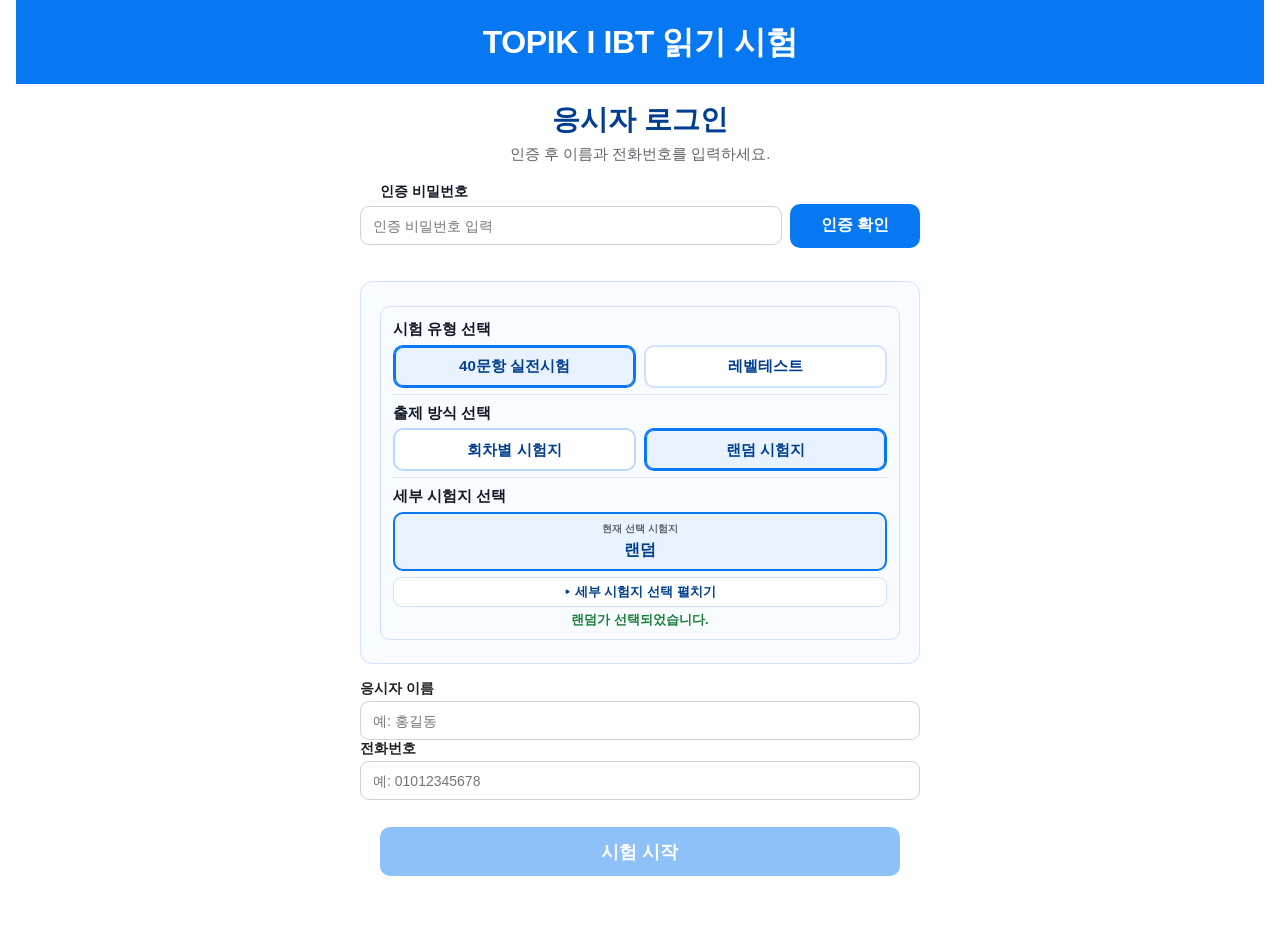
==== commit a621f03c: "Update index.html" ====
--- a/index.html
+++ b/index.html
@@ -3,2000 +3,70 @@
 <head>
   <meta charset="UTF-8" />
   <meta name="viewport" content="width=device-width, initial-scale=1.0" />
-
   <title>TOPIK I Reading IBT Simulation</title>
 
+  <meta http-equiv="refresh" content="0; url=./reading-test/index.html" />
+
   <style>
-    * {
-      box-sizing: border-box;
+    body {
+      font-family: Arial, "Noto Sans KR", sans-serif;
+      margin: 0;
+      padding: 40px;
+      background: #f4f7fb;
+      color: #111827;
+      text-align: center;
     }
 
-    :root {
-      --topik-blue: #0877f2;
-      --topik-blue-dark: #0058c8;
-      --topik-blue-soft: #e9f3ff;
-      --nav-blue-soft: #dff0ff;
-      --page-bg: #f2f4f7;
-      --paper-bg: #ffffff;
-      --line: #e3e6ea;
-      --line-dark: #cbd3dd;
-      --text: #202124;
-      --muted: #5f6368;
-      --red: #d93025;
-      --green: #188038;
-      --orange: #e88900;
-      --shadow: 0 6px 18px rgba(0, 0, 0, 0.12);
+    .box {
+      max-width: 720px;
+      margin: 80px auto;
+      padding: 32px;
+      background: #ffffff;
+      border-radius: 16px;
+      box-shadow: 0 8px 24px rgba(15, 23, 42, 0.12);
     }
 
-    body {
-      margin: 0;
-      font-family: Arial, "Noto Sans KR", "Malgun Gothic", sans-serif;
-      background: var(--page-bg);
-      color: var(--text);
+    h1 {
+      color: #0b5ed7;
+      margin-bottom: 12px;
     }
 
-    button,
-    input,
-    select {
-      font-family: inherit;
-    }
-
-    button {
-      user-select: none;
-    }
-
-    .hidden {
-      display: none !important;
-    }
-
-    /* 시작 화면 */
-    .start-page {
-      min-height: 100vh;
-      padding: 40px 16px;
-      display: flex;
-      justify-content: center;
-      align-items: flex-start;
-      background: var(--page-bg);
-    }
-
-    .start-card {
-      width: min(920px, 100%);
-      background: #ffffff;
-      border: 1px solid var(--line);
-      border-radius: 18px;
-      padding: 34px;
-      box-shadow: var(--shadow);
-    }
-
-    .start-title {
-      margin: 0 0 12px;
-      color: #003f8f;
-      font-size: 32px;
-      letter-spacing: -0.5px;
-    }
-
-    .start-subtitle {
-      margin: 0;
-      color: var(--muted);
+    p {
+      font-size: 16px;
       line-height: 1.7;
     }
 
-    .notice-box {
-      margin: 24px 0;
-      padding: 18px;
-      border-radius: 12px;
-      background: var(--topik-blue-soft);
-      border: 1px solid #b9d8ff;
-      line-height: 1.75;
+    a {
+      display: inline-block;
+      margin: 12px;
+      padding: 12px 18px;
+      border-radius: 10px;
+      background: #0b5ed7;
+      color: #ffffff;
+      text-decoration: none;
+      font-weight: 700;
     }
 
-    .notice-box strong {
-      color: #003f8f;
-    }
-
-    .form-grid {
-      display: grid;
-      grid-template-columns: 1fr 1fr;
-      gap: 18px;
-      margin: 22px 0 8px;
-    }
-
-    .form-row label {
-      display: block;
-      margin-bottom: 8px;
-      font-weight: 800;
-    }
-
-    .form-row input {
-      width: 100%;
-      padding: 13px 14px;
-      border: 1px solid var(--line-dark);
-      border-radius: 10px;
-      font-size: 16px;
-      background: #fff;
-    }
-
-    .form-row input:focus {
-      outline: 3px solid rgba(8, 119, 242, 0.18);
-      border-color: var(--topik-blue);
-    }
-
-    .message {
-      min-height: 24px;
-      margin-top: 10px;
-      color: var(--red);
-      font-weight: 800;
-    }
-
-    .button {
-      border: none;
-      border-radius: 10px;
-      padding: 12px 18px;
-      font-size: 16px;
-      font-weight: 800;
-      cursor: pointer;
-      background: var(--topik-blue);
-      color: #fff;
-    }
-
-    .button:hover {
-      filter: brightness(0.95);
-    }
-
-    .button.secondary {
-      background: #ffffff;
-      color: var(--topik-blue);
-      border: 2px solid var(--topik-blue);
-    }
-
-    .button.gray {
-      background: #ffffff;
-      color: #555;
-      border: 1px solid var(--line-dark);
-    }
-
-    .button.warning {
-      background: var(--orange);
-      color: #111827;
-    }
-
-    .button.danger {
-      background: var(--red);
-    }
-
-    .button:disabled {
-      opacity: 0.45;
-      cursor: not-allowed;
-      filter: none;
-    }
-
-    .small-note {
-      color: var(--muted);
-      font-size: 14px;
-      line-height: 1.6;
-      margin-top: 18px;
-    }
-
-    /* 시험 화면 */
-    .exam-page {
-      min-height: 100vh;
-      padding-bottom: 92px;
-      background: var(--page-bg);
-    }
-
-    .topik-header {
-      min-height: 76px;
-      background: var(--topik-blue);
-      color: #ffffff;
-      display: grid;
-      grid-template-columns: 280px 1fr 280px;
-      align-items: center;
-      padding: 0 28px;
-      box-shadow: 0 2px 8px rgba(0, 0, 0, 0.16);
-      gap: 12px;
-    }
-
-    .candidate-box {
-      line-height: 1.3;
-    }
-
-    .candidate-label {
-      font-size: 13px;
-      font-weight: 700;
-      opacity: 0.9;
-    }
-
-    .candidate-name {
-      font-size: 20px;
-      font-weight: 900;
-      letter-spacing: -0.2px;
-    }
-
-    .candidate-phone {
-      font-size: 13px;
-      font-weight: 700;
-      opacity: 0.95;
-    }
-
-    .exam-title {
-      text-align: center;
-      font-size: 25px;
-      font-weight: 900;
-      letter-spacing: -0.3px;
-    }
-
-    .timer-pill {
-      justify-self: end;
-      display: inline-flex;
-      align-items: center;
-      gap: 9px;
-      background: #ffffff;
-      color: var(--topik-blue);
-      border-radius: 10px;
-      padding: 8px 14px;
-      font-size: 15px;
-      font-weight: 900;
-    }
-
-    .timer-pill .time {
-      color: #1f2a44;
-      font-size: 22px;
-      letter-spacing: 0.5px;
-    }
-
-    .timer-pill.warning {
-      background: #fff3df;
-      color: #a85d00;
-    }
-
-    .timer-pill.danger {
-      background: #ffecec;
-      color: var(--red);
-    }
-
-     .exam-shell {
-      width: min(1360px, calc(100% - 64px));
-      margin: 18px auto 0;
-      background: #ffffff;
-      border-radius: 12px;
-      border: 1px solid var(--line);
-      box-shadow: var(--shadow);
-      min-height: calc(100vh - 178px);
-      overflow: hidden;
-    }
-
-    .exam-paper {
-      padding: 32px 38px 40px;
-      min-height: calc(100vh - 178px);
-      overflow-y: auto;
-    }
-
-    .section-row {
-      display: flex;
-      justify-content: space-between;
-      align-items: center;
-      padding-bottom: 28px;
-      border-bottom: 1px solid var(--line);
-    }
-
-    .section-title {
-      margin: 0;
-      color: #002a72;
-      font-size: 30px;
-      font-weight: 900;
-    }
-
-    .answer-count {
-      min-width: 82px;
-      text-align: center;
-      padding: 9px 16px;
-      color: var(--topik-blue);
-      border: 2px solid var(--topik-blue);
-      border-radius: 8px;
-      font-weight: 900;
-      font-size: 17px;
-      background: #ffffff;
-    }
-
-    .question-instruction {
-      margin: 30px 0 24px;
-      font-size: 24px;
-      font-weight: 900;
-      line-height: 1.7;
-      color: #222;
-    }
-
-    .question-stage {
-      min-height: 360px;
-      border: 1px solid var(--line);
-      background: #fbfbfb;
-      padding: 0;
-    }
-
-    .view-tab {
-      display: inline-flex;
-      align-items: center;
-      justify-content: center;
-      min-width: 62px;
-      height: 38px;
-      background: #555;
-      color: #ffffff;
-      font-weight: 900;
-      margin: -1px 0 0 -1px;
-    }
-
-    .blank-box {
-      margin: 0;
-      padding: 32px 22px 38px;
-      min-height: 360px;
-      background: #ffffff;
-    }
-
-    .blank-sentence {
-      min-height: 96px;
-      border: 1px solid var(--line);
-      border-radius: 14px;
-      padding: 20px;
-      font-size: 22px;
-      line-height: 2.05;
-      display: flex;
-      align-items: center;
-      flex-wrap: wrap;
-      gap: 8px;
-    }
-
-    .blank-select {
-      min-width: 260px;
-      height: 48px;
-      padding: 0 12px;
-      font-size: 20px;
-      border: 1px solid #999;
-      background: #ffffff;
-    }
-
-    .reading-layout {
-      display: grid;
-      grid-template-columns: minmax(0, 1.08fr) minmax(390px, 0.92fr);
-      gap: 20px;
-      min-height: 480px;
-      background: #ffffff;
-      padding: 20px;
-    }
-
-    .passage-panel,
-    .question-panel {
-      border: 1px solid var(--line);
-      border-radius: 12px;
-      background: #ffffff;
-      overflow: hidden;
-      min-height: 480px;
-    }
-
-    .panel-label {
-      padding: 13px 16px;
-      border-bottom: 1px solid var(--line);
-      font-weight: 900;
-      color: #003f8f;
-      background: #fafcff;
-      font-size: 17px;
-    }
-
-    .passage-content {
-      padding: 24px;
-      font-size: 20px;
-      line-height: 2;
-      white-space: pre-line;
-      min-height: 400px;
-      overflow-y: auto;
-      max-height: 600px;
-    }
-
-    .image-area {
-      padding: 20px 24px 0;
-    }
-
-    .image-area img {
-      max-width: 100%;
-      max-height: 560px;
-    }
-
-    .question-content {
-      padding: 24px;
-    }
-
-    .question-text {
-      margin: 0 0 20px;
-      font-size: 21px;
-      font-weight: 900;
-      line-height: 1.7;
-    }
-
-    .options-area {
-      display: grid;
-      gap: 14px;
-    }
-
-    .option-button {
-      width: 100%;
-      min-height: 56px;
-      padding: 14px 18px;
-      border: 1px solid #bfc8d5;
-      border-radius: 9px;
-      background: #ffffff;
-      color: var(--text);
-      cursor: pointer;
-      font-size: 19px;
-      line-height: 1.55;
-      text-align: left;
-    }
-
-    .option-button:hover {
-      background: var(--topik-blue-soft);
-      border-color: var(--topik-blue);
-    }
-
-    .option-button.selected {
-      background: #dcecff;
-      border-color: var(--topik-blue);
-      box-shadow: inset 0 0 0 1px var(--topik-blue);
-      font-weight: 900;
-    }
-
-    .review-badge {
-      display: none !important;
-    }
-
-    /* 하단 네비게이션 */
-    .bottom-nav {
-      position: fixed;
-      left: 0;
-      right: 0;
-      bottom: 0;
-      min-height: 82px;
-      background: var(--nav-blue-soft);
-      border-top: 2px solid #8fc6ff;
-      z-index: 20;
-      display: grid;
-      grid-template-columns: 1fr 1fr 1fr;
-      align-items: center;
-      padding: 12px 14%;
-      gap: 20px;
-    }
-
-    .nav-left {
-      justify-self: start;
-    }
-
-    .nav-center {
-      justify-self: center;
-    }
-
-    .nav-right {
-      justify-self: end;
-      display: flex;
-      gap: 8px;
-      align-items: center;
-      flex-wrap: wrap;
-    }
-
-    .nav-button {
-      min-width: 172px;
-      height: 42px;
-      border-radius: 9px;
-      font-size: 17px;
-      font-weight: 900;
-      cursor: pointer;
-      background: #ffffff;
-      color: var(--topik-blue);
-      border: 2px solid var(--topik-blue);
-      display: inline-flex;
-      align-items: center;
-      justify-content: center;
-      gap: 8px;
-    }
-
-    .nav-button:hover {
-      background: #f4faff;
-    }
-
-    .nav-button:disabled {
-      color: #9bbce6;
-      border-color: #b9d8ff;
-      background: #eef7ff;
-      cursor: not-allowed;
-    }
-
-    .nav-button.danger {
-      background: var(--red);
-      border-color: var(--red);
-      color: #ffffff;
-      min-width: 94px;
-    }
-
-    .nav-button.warning {
-      background: #ffffff;
-      border-color: var(--orange);
-      color: #9a5b00;
-      min-width: 120px;
-    }
-
-    /*
-      화면 단순화:
-      - 검토 표시 기능은 화면에서 제거한다.
-      - 제출 버튼은 기본적으로 숨긴 뒤, 하단 스크립트가 70번에서만 보이게 한다.
-      - 기존 reading-test.js가 id를 찾을 수 있도록 요소 자체는 남긴다.
-    */
-    #reviewButton,
-    #reviewTextInline,
-    #submitFromListButton,
-    .legend-item.review-legend-item {
-      display: none !important;
-    }
-
-    #submitButton {
-      display: none;
-    }
-
-    /* 전체 문제 팝업 */
-    .question-list-backdrop {
-      position: fixed;
-      inset: 0;
-      background: rgba(15, 23, 42, 0.36);
-      z-index: 40;
-      display: flex;
-      align-items: center;
-      justify-content: center;
-      padding: 20px;
-    }
-
-    .question-list-panel {
-      width: min(760px, 100%);
-      max-height: min(720px, 92vh);
-      background: #ffffff;
-      border-radius: 14px;
-      border: 1px solid var(--line);
-      box-shadow: 0 20px 60px rgba(0, 0, 0, 0.25);
-      overflow: hidden;
-      display: flex;
-      flex-direction: column;
-    }
-
-    .question-list-header {
-      padding: 16px 18px;
-      border-bottom: 1px solid var(--line);
-      display: flex;
-      justify-content: space-between;
-      align-items: flex-start;
-      gap: 12px;
-      background: #fbfcfe;
-    }
-
-    .question-list-header h2 {
-      margin: 0 0 4px;
-      color: #003f8f;
-      font-size: 22px;
-    }
-
-    .question-list-header p {
-      margin: 0;
-      color: var(--muted);
-      font-size: 14px;
-      line-height: 1.5;
-    }
-
-    .question-list-body {
-      padding: 16px 18px;
-      overflow-y: auto;
-    }
-
-    .list-status {
-      margin-bottom: 14px;
-      padding: 12px;
-      background: var(--topik-blue-soft);
-      border: 1px solid #b9d8ff;
-      border-radius: 12px;
-      color: #003f8f;
-      font-weight: 900;
-    }
-
-    .legend {
-      display: flex;
-      gap: 12px;
-      flex-wrap: wrap;
-      margin-bottom: 16px;
-      font-size: 14px;
-      color: var(--muted);
-    }
-
-    .legend-item {
-      display: inline-flex;
-      align-items: center;
-      gap: 6px;
-    }
-
-    .legend-dot {
-      width: 18px;
-      height: 18px;
-      border-radius: 5px;
-      border: 1px solid var(--line-dark);
-      background: #fff;
-    }
-
-    .legend-dot.current {
-      background: var(--topik-blue);
-      border-color: var(--topik-blue);
-    }
-
-    .legend-dot.answered {
-      background: #e7f6ec;
-      border-color: var(--green);
-    }
-
-    .legend-dot.review {
-      display: none !important;
-    }
-
-    .progress-area {
-      display: grid;
-      grid-template-columns: repeat(10, 1fr);
-      gap: 8px;
-    }
-
-    .progress-dot {
-      width: 100%;
-      height: 38px;
-      border-radius: 8px;
-      border: 1px solid var(--line-dark);
-      background: #ffffff;
-      color: var(--text);
-      cursor: pointer;
-      font-size: 14px;
-      font-weight: 900;
-    }
-
-    .progress-dot.current {
-      background: var(--topik-blue);
-      color: #fff;
-      border-color: var(--topik-blue);
-    }
-
-    .progress-dot.answered {
-      background: #e7f6ec;
-      border-color: var(--green);
-      color: #0b5f37;
-    }
-
-    .progress-dot.review {
-      background: #ffffff;
-      border-color: var(--line-dark);
-      color: var(--text);
-    }
-
-    .progress-dot.current.answered,
-    .progress-dot.current.review {
-      background: var(--topik-blue);
-      color: #fff;
-      border-color: var(--topik-blue);
-    }
-
-    .question-list-footer {
-      padding: 12px 18px;
-      border-top: 1px solid var(--line);
-      background: #fbfcfe;
-      display: flex;
-      justify-content: space-between;
-      align-items: center;
-      gap: 12px;
-      flex-wrap: wrap;
-    }
-
-    .submit-warning {
-      padding: 10px 12px;
-      border-radius: 10px;
-      background: #ffecec;
-      border: 1px solid #ffc4c4;
-      color: #7f1d1d;
-      font-size: 13px;
-      line-height: 1.5;
-      flex: 1;
-    }
-
-    /* 결과 */
-    .result-page {
-      min-height: 100vh;
-      background: var(--page-bg);
-      padding: 24px 16px;
-    }
-
-    .result-card {
-      width: min(960px, 100%);
-      margin: 0 auto;
-      background: #ffffff;
-      border: 1px solid var(--line);
-      border-radius: 14px;
-      padding: 28px;
-      box-shadow: var(--shadow);
-    }
-
-    .result-card h1 {
-      margin: 0 0 8px;
-      color: #003f8f;
-      font-size: 30px;
-    }
-
-    .result-message {
-      margin: 18px 0;
-      padding: 18px;
-      border-radius: 14px;
-      background: var(--topik-blue-soft);
-      border: 1px solid #b9d8ff;
-      line-height: 1.8;
-      color: #10386b;
-      font-weight: 800;
-    }
-
-    .result-summary {
-      display: grid;
-      grid-template-columns: repeat(3, 1fr);
-      gap: 12px;
-      margin: 20px 0;
-    }
-
-    .summary-card {
-      padding: 16px;
-      border-radius: 12px;
-      background: #ffffff;
-      border: 1px solid var(--line);
-    }
-
-    .summary-card strong {
-      display: block;
-      margin-bottom: 8px;
-      color: #003f8f;
-    }
-
-    .download-buttons {
-      margin-top: 24px;
-      display: flex;
-      gap: 10px;
-      flex-wrap: wrap;
-    }
-
-    @media (max-width: 980px) {
-      .form-grid {
-        grid-template-columns: 1fr;
-      }
-
-      .topik-header {
-        grid-template-columns: 1fr;
-        height: auto;
-        gap: 8px;
-        padding: 12px;
-        text-align: center;
-      }
-
-      .timer-pill {
-        justify-self: center;
-      }
-
-      .exam-shell {
-        width: calc(100% - 20px);
-      }
-
-      .exam-paper {
-        padding: 20px;
-      }
-
-      .reading-layout {
-        grid-template-columns: 1fr;
-      }
-
-      .bottom-nav {
-        grid-template-columns: 1fr;
-        height: auto;
-        padding: 10px;
-        gap: 8px;
-      }
-
-      .nav-left,
-      .nav-center,
-      .nav-right {
-        justify-self: center;
-      }
-
-      .progress-area {
-        grid-template-columns: repeat(5, 1fr);
-      }
-
-      .result-summary {
-        grid-template-columns: 1fr;
-      }
-    }
-
-    @media (max-width: 620px) {
-      .start-card,
-      .result-card {
-        padding: 20px;
-      }
-
-      .start-title {
-        font-size: 26px;
-      }
-
-      .blank-sentence {
-        font-size: 17px;
-      }
-
-      .blank-select {
-        width: 100%;
-      }
-    }
-
-    .inserted-answer-highlight {
-      color: #0047b3 !important;
-      -webkit-text-fill-color: #0047b3 !important;
-      font-weight: 900 !important;
-      background: transparent !important;
-      border: 0 !important;
-      box-shadow: none !important;
-      padding: 0 !important;
-      margin: 0 !important;
-      display: inline !important;
-      line-height: inherit !important;
-      vertical-align: baseline !important;
-    }
-    /*
-      전체 문항 공통 화면 맞춤 조정
-      - 하단 이전 / 전체 문제 / 다음 버튼은 고정 유지
-      - 상단 응시자 / 남은 시간 영역은 화면에 계속 보이도록 유지
-      - 31~70번 모든 문항의 세로 여백을 줄여 본문 공간을 확보
-      - reading-test.js의 일부 inline 높이값은 CSS !important로 덮어쓴다
-    */
-
-    .exam-page {
-      min-height: 100vh !important;
-      padding-bottom: 72px !important;
-      overflow: hidden !important;
-    }
-
-    .topik-header {
-      position: sticky !important;
-      top: 0 !important;
-      z-index: 30 !important;
-      min-height: 64px !important;
-      padding: 0 28px !important;
-    }
-
-    .candidate-label {
-      font-size: 12px !important;
-    }
-
-    .candidate-name {
-      font-size: 18px !important;
-    }
-
-    .candidate-phone {
-      font-size: 12px !important;
-    }
-
-    .exam-title {
-      font-size: 24px !important;
-      line-height: 1.25 !important;
-    }
-
-    .timer-pill {
-      padding: 7px 13px !important;
-      font-size: 14px !important;
-    }
-
-    .timer-pill .time {
-      font-size: 21px !important;
-    }
-
-    .exam-shell {
-      width: min(1370px, calc(100% - 64px)) !important;
-      height: calc(100vh - 64px - 72px - 18px) !important;
-      min-height: 0 !important;
-      margin: 10px auto 0 !important;
-      overflow: hidden !important;
-    }
-
-    .exam-paper {
-      height: 100% !important;
-      min-height: 0 !important;
-      padding: 20px 30px 22px !important;
-      overflow-y: auto !important;
-      scrollbar-gutter: stable;
-    }
-
-    .section-row {
-      padding-bottom: 14px !important;
-    }
-
-    .section-title {
-      font-size: 28px !important;
-      line-height: 1.2 !important;
-    }
-
-    .answer-count {
-      min-width: 78px !important;
-      padding: 7px 14px !important;
-      font-size: 16px !important;
-    }
-
-    .question-instruction {
-      margin: 16px 0 12px !important;
-      font-size: 22px !important;
-      line-height: 1.45 !important;
-    }
-
-    .question-stage {
-      min-height: 0 !important;
-    }
-
-    .question-stage > div:not(.view-tab) {
-      padding: 12px 14px 14px !important;
-      min-height: 0 !important;
-    }
-
-    .view-tab {
-      min-width: 58px !important;
-      height: 32px !important;
-    }
-
-    .reading-layout {
-      gap: 14px !important;
-      padding: 0 !important;
-      min-height: 0 !important;
-    }
-
-    .passage-panel,
-    .question-panel {
-      min-height: 0 !important;
-    }
-
-    .panel-label {
-      padding: 10px 14px !important;
-      font-size: 16px !important;
-    }
-
-    .passage-content {
-      padding: 18px 20px !important;
-      font-size: 19px !important;
-      line-height: 1.78 !important;
-      min-height: 0 !important;
-      max-height: none !important;
-    }
-
-    .question-content {
-      padding: 18px 20px !important;
-    }
-
-    .panel-question-number {
-      margin-bottom: 8px !important;
-    }
-
-    .question-text {
-      margin: 0 0 14px !important;
-      font-size: 20px !important;
-      line-height: 1.55 !important;
-    }
-
-    .options-area {
-      gap: 10px !important;
-    }
-
-    .option-button {
-      min-height: 48px !important;
-      padding: 10px 15px !important;
-      font-size: 18px !important;
-      line-height: 1.45 !important;
-    }
-
-    .image-area {
-      padding: 14px 18px 8px !important;
-    }
-
-    .question-stage img {
-      max-width: 100% !important;
-      max-height: min(460px, calc(100vh - 350px)) !important;
-      object-fit: contain !important;
-    }
-
-    .blank-box {
-      padding: 18px 18px 22px !important;
-      min-height: 0 !important;
-    }
-
-    .blank-sentence {
-      min-height: 70px !important;
-      padding: 16px 18px !important;
-      font-size: 20px !important;
-      line-height: 1.8 !important;
-    }
-
-    .blank-select {
-      height: 42px !important;
-      font-size: 18px !important;
-    }
-
-    .small-note {
-      display: none !important;
-    }
-
-    .bottom-nav {
-      min-height: 70px !important;
-      padding: 10px 14% !important;
-    }
-
-    .nav-button {
-      height: 38px !important;
-      font-size: 16px !important;
-    }
-  /*
-      시작 화면 균형 조정 v4
-      - 첫 로그인 화면만 조정
-      - 시험 실행 화면은 건드리지 않음
-      - 한 화면 안에 모두 보이되, 아래 빈 공간이 너무 크지 않도록 중앙 배치
-      - v3보다 덜 압축해서 답답하지 않게 보이도록 조정
-    */
-
-    #startScreen {
-      min-height: 100vh !important;
-      padding: 0 !important;
-      overflow-y: auto !important;
-      background: #ffffff !important;
-    }
-
-    #startScreen > section {
-      min-height: 100vh !important;
-      padding: 0 !important;
-      background: #ffffff !important;
-      display: flex !important;
-      flex-direction: column !important;
-    }
-
-    #startScreen > section > header {
-      flex: 0 0 auto !important;
-      padding: 22px 16px !important;
-      font-size: 32px !important;
-      line-height: 1.25 !important;
-      letter-spacing: -0.4px !important;
-    }
-
-    #startScreen > section > div {
-      flex: 1 1 auto !important;
-      display: flex !important;
-      justify-content: center !important;
-      align-items: center !important;
-      padding: 18px 16px 46px !important;
-    }
-
-    #startScreen > section > div > div {
-      width: min(560px, 92vw) !important;
-      margin: 0 auto !important;
-    }
-
-    #startScreen > section > div > div > div:first-child {
-      margin-bottom: 18px !important;
-    }
-
-    #startScreen > section > div > div > div:first-child > div:first-child {
-      font-size: 28px !important;
-      line-height: 1.25 !important;
-      margin-bottom: 6px !important;
-    }
-
-    #startScreen > section > div > div > div:first-child > div:last-child {
-      font-size: 15px !important;
-      line-height: 1.45 !important;
-    }
-
-    #startScreen .form-row {
-      margin-bottom: 13px !important;
-    }
-
-    #startScreen .form-row label {
-      margin-bottom: 6px !important;
-      font-size: 16px !important;
-      line-height: 1.25 !important;
-    }
-
-    #authPasswordInput,
-    #studentNameInput,
-    #studentPhoneInput {
-      height: 44px !important;
-      min-height: 44px !important;
-      padding-top: 7px !important;
-      padding-bottom: 7px !important;
-      font-size: 16px !important;
-      border-radius: 10px !important;
-    }
-
-    #authCheckButton {
-      height: 44px !important;
-      min-height: 44px !important;
-      padding-top: 7px !important;
-      padding-bottom: 7px !important;
-      font-size: 16px !important;
-      border-radius: 10px !important;
-    }
-
-    #authMessage,
-    #startMessage {
-      min-height: 18px !important;
-      margin: 7px 0 !important;
-      font-size: 14px !important;
-      line-height: 1.35 !important;
-    }
-
-    #examSelectBox {
-      margin: 12px 0 16px !important;
-      padding: 16px 16px !important;
-      border-radius: 12px !important;
-    }
-
-    #examSelectBox label {
-      margin-bottom: 8px !important;
-      font-size: 16px !important;
-      line-height: 1.25 !important;
-    }
-
-    #examModeSelect {
-      height: 44px !important;
-      min-height: 44px !important;
-      padding-top: 6px !important;
-      padding-bottom: 6px !important;
-      font-size: 16px !important;
-      border-radius: 10px !important;
-    }
-
-    #examSelectBox > div {
-      margin-top: 8px !important;
-      font-size: 13px !important;
-      line-height: 1.45 !important;
-    }
-
-    #newExamButton {
-      height: 44px !important;
-      min-height: 44px !important;
-      margin: 11px 0 0 !important;
-      padding-top: 7px !important;
-      padding-bottom: 7px !important;
-      font-size: 16px !important;
-      border-radius: 10px !important;
-    }
-
-    #newExamMessage {
-      min-height: 20px !important;
-      max-height: 24px !important;
-      margin: 8px 0 0 !important;
-      font-size: 13px !important;
-      line-height: 1.35 !important;
-      overflow: hidden !important;
-      text-align: center !important;
-      white-space: nowrap !important;
-      text-overflow: ellipsis !important;
-    }
-
-    #startButton {
-      height: 50px !important;
-      min-height: 50px !important;
-      margin-top: 18px !important;
-      padding-top: 9px !important;
-      padding-bottom: 9px !important;
-      font-size: 17px !important;
-      border-radius: 10px !important;
-    }
-
-    @media (max-height: 860px) {
-      #startScreen > section > header {
-        padding: 18px 16px !important;
-        font-size: 30px !important;
-      }
-
-      #startScreen > section > div {
-        align-items: center !important;
-        padding-top: 14px !important;
-        padding-bottom: 34px !important;
-      }
-
-      #startScreen > section > div > div {
-        width: min(540px, 92vw) !important;
-      }
-
-      #startScreen > section > div > div > div:first-child {
-        margin-bottom: 14px !important;
-      }
-
-      #startScreen > section > div > div > div:first-child > div:first-child {
-        font-size: 26px !important;
-      }
-
-      #startScreen .form-row {
-        margin-bottom: 11px !important;
-      }
-
-      #examSelectBox {
-        margin-top: 10px !important;
-        margin-bottom: 13px !important;
-        padding: 14px 15px !important;
-      }
-
-      #authPasswordInput,
-      #studentNameInput,
-      #studentPhoneInput,
-      #authCheckButton,
-      #examModeSelect,
-      #newExamButton {
-        height: 42px !important;
-        min-height: 42px !important;
-      }
-
-      #startButton {
-        height: 48px !important;
-        min-height: 48px !important;
-        margin-top: 15px !important;
-      }
-    }
-
-    @media (max-height: 760px) {
-      #startScreen > section > header {
-        padding: 13px 16px !important;
-        font-size: 28px !important;
-      }
-
-      #startScreen > section > div {
-        padding-top: 10px !important;
-        padding-bottom: 18px !important;
-      }
-
-      #startScreen > section > div > div > div:first-child {
-        margin-bottom: 10px !important;
-      }
-
-      #startScreen > section > div > div > div:first-child > div:first-child {
-        font-size: 24px !important;
-      }
-
-      #startScreen .form-row {
-        margin-bottom: 8px !important;
-      }
-
-      #examSelectBox {
-        margin-top: 7px !important;
-        margin-bottom: 9px !important;
-        padding: 11px 13px !important;
-      }
-
-      #examSelectBox > div {
-        font-size: 12px !important;
-        line-height: 1.3 !important;
-      }
-
-      #authPasswordInput,
-      #studentNameInput,
-      #studentPhoneInput,
-      #authCheckButton,
-      #examModeSelect,
-      #newExamButton {
-        height: 38px !important;
-        min-height: 38px !important;
-      }
-
-      #newExamMessage {
-        min-height: 17px !important;
-        max-height: 20px !important;
-        margin-top: 5px !important;
-      }
-
-      #startButton {
-        height: 42px !important;
-        min-height: 42px !important;
-        margin-top: 8px !important;
-      }
+    a.secondary {
+      background: #374151;
     }
   </style>
 </head>
+<body>
+  <div class="box">
+    <h1>TOPIK I Reading IBT Simulation</h1>
+    <p>잠시 후 TOPIK I 읽기 시험 화면으로 이동합니다.</p>
 
-<body>
-  <!-- 시작 화면 -->
-  <main
-    id="startScreen"
-    class="start-page"
-    style="
-      min-height:100vh;
-      width:100%;
-      padding:0;
-      display:flex;
-      justify-content:center;
-      align-items:flex-start;
-      background:#ffffff;
-    "
-  >
-    <section
-      class="start-card"
-      style="
-        width:100%;
-        min-height:100vh;
-        border:0;
-        border-radius:0;
-        box-shadow:none;
-        padding:0;
-        background:#ffffff;
-        display:flex;
-        flex-direction:column;
-      "
-    >
-      <header
-        style="
-          width:100%;
-          background:#0877f2;
-          color:#ffffff;
-          text-align:center;
-          padding:28px 16px;
-          font-size:34px;
-          font-weight:900;
-          letter-spacing:-0.5px;
-        "
-      >
-        TOPIK I IBT 읽기 시험
-      </header>
+    <p>
+      자동으로 이동하지 않으면 아래 버튼을 누르세요.
+    </p>
 
-      <div
-        style="
-          flex:1;
-          display:flex;
-          justify-content:center;
-          align-items:flex-start;
-          padding:38px 16px 56px;
-        "
-      >
-        <div
-          style="
-            width:min(520px, 92vw);
-          "
-        >
-          <div
-            style="
-              text-align:center;
-              margin-bottom:30px;
-            "
-          >
-            <div
-              style="
-                color:#003f8f;
-                font-size:28px;
-                font-weight:900;
-                margin-bottom:8px;
-              "
-            >
-              응시자 로그인
-            </div>
-
-            <div
-              style="
-                color:#5f6368;
-                font-size:16px;
-                line-height:1.6;
-              "
-            >
-              인증 후 이름과 전화번호를 입력하세요.
-            </div>
-          </div>
-
-          <div class="form-row" style="margin-bottom:18px;">
-            <label for="authPasswordInput" style="font-size:17px; font-weight:900;">
-              인증 비밀번호
-            </label>
-
-            <div
-              style="
-                display:grid;
-                grid-template-columns:minmax(0, 1fr) 130px;
-                gap:8px;
-                align-items:center;
-              "
-            >
-              <input
-                id="authPasswordInput"
-                type="password"
-                placeholder="인증 비밀번호 입력"
-                autocomplete="off"
-                style="
-                  height:50px;
-                  font-size:16px;
-                  border-radius:10px;
-                "
-              />
-
-              <button
-                id="authCheckButton"
-                class="button"
-                type="button"
-                style="
-                  height:50px;
-                  font-size:16px;
-                  border-radius:10px;
-                  white-space:nowrap;
-                "
-              >
-                인증 확인
-              </button>
-            </div>
-          </div>
-
-          <div id="authMessage" class="message" style="text-align:center;"></div>
-
-          <div
-            id="examSelectBox"
-            style="
-              margin:14px 0 18px;
-              padding:16px;
-              border:1px solid #cfe2ff;
-              border-radius:12px;
-              background:#f8fbff;
-            "
-          >
-            <label
-              for="examModeSelect"
-              style="
-                display:block;
-                margin-bottom:8px;
-                color:#111827;
-                font-size:16px;
-                font-weight:900;
-              "
-            >
-              시험지 선택
-            </label>
-
-            <select
-              id="examModeSelect"
-              style="
-                width:100%;
-                height:44px;
-                border:1px solid #b8c7d9;
-                border-radius:10px;
-                padding:0 12px;
-                font-size:16px;
-                background:#ffffff;
-              "
-            >
-              <option value="random">랜덤 출제: 102회 + 103회 + 100회 혼합</option>
-              <option value="round-102">102회 고정 출제</option>
-              <option value="round-103">103회 고정 출제</option>
-              <option value="round-100">100회 고정 출제</option>
-            </select>
-
-            <div
-              style="
-                margin-top:8px;
-                color:#5f6b7a;
-                font-size:13px;
-                line-height:1.6;
-              "
-            >
-              검수 때는 회차 고정, 실제 시험에는 랜덤 출제를 사용하세요.
-              선택 후 반드시 새 문제 만들기를 누르세요.
-            </div>
-
-            <button
-              id="newExamButton"
-              class="button secondary"
-              type="button"
-              disabled
-              style="
-                width:100%;
-                height:48px;
-                font-size:17px;
-                margin:14px 0 0;
-                border-radius:10px;
-              "
-            >
-              새 문제 만들기
-            </button>
-
-            <div
-              id="newExamMessage"
-              style="
-                min-height:22px;
-                margin:10px 0 0;
-                text-align:center;
-                color:#5f6368;
-                font-size:14px;
-                font-weight:800;
-                line-height:1.5;
-              "
-            >
-              인증 후 새 문제 세트를 만들 수 있습니다.
-            </div>
-          </div>
-
-          <div class="form-row" style="margin-bottom:18px;">
-            <label for="studentNameInput" style="font-size:17px; font-weight:900;">
-              응시자 이름
-            </label>
-            <input
-              id="studentNameInput"
-              type="text"
-              placeholder="예: 홍길동"
-              autocomplete="name"
-              disabled
-              style="
-                height:50px;
-                font-size:16px;
-                border-radius:10px;
-              "
-            />
-          </div>
-
-          <div class="form-row" style="margin-bottom:18px;">
-            <label for="studentPhoneInput" style="font-size:17px; font-weight:900;">
-              전화번호
-            </label>
-            <input
-              id="studentPhoneInput"
-              type="tel"
-              placeholder="예: 01012345678"
-              autocomplete="tel"
-              disabled
-              style="
-                height:50px;
-                font-size:16px;
-                border-radius:10px;
-              "
-            />
-          </div>
-
-          <div id="startMessage" class="message" style="text-align:center;"></div>
-
-          <button
-            id="startButton"
-            class="button"
-            type="button"
-            disabled
-            style="
-              width:100%;
-              height:56px;
-              font-size:18px;
-              border-radius:10px;
-              margin-top:6px;
-            "
-          >
-            시험 시작
-          </button>
-        </div>
-      </div>
-    </section>
-  </main>
-
+    <a href="./reading-test/index.html">시험 시작 화면으로 이동</a>
+    <a class="secondary" href="./reading-diagnosis/index.html?auto=1">진단 보고서 화면</a>
+  </div>
 
   <script>
-    /*
-      TOPIK I Reading Simple Auth
-      - 내부 테스트용 인증 잠금장치
-      - 정식 외부 보안 로그인은 서버가 필요함
-      - 비밀번호 변경 위치: READING_AUTH_PASSWORD
-    */
-    (function () {
-      "use strict";
-
-      const READING_AUTH_PASSWORD = "topik1";
-
-      const authPasswordInput = document.getElementById("authPasswordInput");
-      const authCheckButton = document.getElementById("authCheckButton");
-      const authMessage = document.getElementById("authMessage");
-      const studentNameInput = document.getElementById("studentNameInput");
-      const studentPhoneInput = document.getElementById("studentPhoneInput");
-      const startButton = document.getElementById("startButton");
-      const newExamButton = document.getElementById("newExamButton");
-      const newExamMessage = document.getElementById("newExamMessage");
-
-      function setCandidateInputsEnabled(enabled) {
-        if (studentNameInput) {
-          studentNameInput.disabled = !enabled;
-        }
-
-        if (studentPhoneInput) {
-          studentPhoneInput.disabled = !enabled;
-        }
-
-        if (startButton) {
-  startButton.disabled = !enabled;
-}
-
-if (newExamButton) {
-  newExamButton.disabled = !enabled;
-}
-
-if (newExamMessage && !enabled) {
-  newExamMessage.textContent = "인증 후 사용 가능합니다.";
-  newExamMessage.style.color = "#5f6368";
-}
-      }
-
-      function setAuthMessage(text, color) {
-        if (!authMessage) {
-          return;
-        }
-
-        authMessage.style.color = color;
-        authMessage.textContent = text;
-      }
-
-      function checkPassword() {
-        const inputPassword = authPasswordInput.value.trim();
-
-        if (!inputPassword) {
-          setAuthMessage("인증 비밀번호를 입력하세요.", "#d93025");
-          authPasswordInput.focus();
-          setCandidateInputsEnabled(false);
-          return;
-        }
-
-        if (inputPassword !== READING_AUTH_PASSWORD) {
-          setAuthMessage("인증 비밀번호가 맞지 않습니다.", "#d93025");
-          authPasswordInput.select();
-          setCandidateInputsEnabled(false);
-          return;
-        }
-
-        setAuthMessage("인증되었습니다.", "#188038");
-
-        authPasswordInput.disabled = true;
-        authCheckButton.disabled = true;
-        setCandidateInputsEnabled(true);
-
-       if (newExamMessage) {
-  newExamMessage.textContent = "새 문제 만들기 후 시험을 시작하세요.";
-  newExamMessage.style.color = "#188038";
-}
-
-studentNameInput.focus();
-      }
-
-      setCandidateInputsEnabled(false);
-
-      authCheckButton.addEventListener("click", checkPassword);
-
-      authPasswordInput.addEventListener("keydown", function (event) {
-        if (event.key === "Enter") {
-          checkPassword();
-        }
-      });
-    })();
-  </script>
-
-
-
-  <!-- 시험 화면 -->
-  <main id="testScreen" class="exam-page hidden">
-    <header class="topik-header">
-      <div class="candidate-box">
-        <div class="candidate-label">응시자</div>
-        <div id="studentNameDisplay" class="candidate-name"></div>
-        <div id="studentPhoneDisplay" class="candidate-phone"></div>
-      </div>
-
-      <div class="exam-title">한국어능력시험(TOPIK) IBT 체험 - TOPIK I</div>
-
-      <div id="timerCard" class="timer-pill">
-        <span>◷ 남은 시험 시간</span>
-        <span id="timerDisplay" class="time">60:00</span>
-      </div>
-    </header>
-
-    <section class="exam-shell">
-      <div class="exam-paper">
-        <div class="section-row">
-          <h1 class="section-title">[읽기]</h1>
-          <div id="answerStatusText" class="answer-count">0 / 40</div>
-        </div>
-
-        <div id="questionInstruction" class="question-instruction"></div>
-
-        <div id="questionStage" class="question-stage"></div>
-
-        <div class="small-note">
-          <span id="reviewTextInline"></span>
-        </div>
-      </div>
-    </section>
-
-    <footer class="bottom-nav">
-      <div class="nav-left">
-        <button id="prevButton" class="nav-button" type="button">‹ 이전</button>
-      </div>
-
-      <div
-  class="nav-center"
-  style="display:flex; gap:8px; flex-wrap:wrap; justify-content:center;"
->
-  <button id="questionListButton" class="nav-button" type="button">▦ 전체 문제</button>
-
-  <button
-    id="wrongReviewBackButton"
-    class="nav-button"
-    type="button"
-    style="display:none;"
-    aria-hidden="true"
-  >
-    진단 보고서로 돌아가기
-  </button>
-</div>
-
-      <div class="nav-right">
-        <!-- 기존 reading-test.js 오류 방지를 위해 id는 유지하지만 화면에는 보이지 않게 처리 -->
-        <button id="reviewButton" class="nav-button warning" type="button">검토 표시</button>
-        <button id="nextButton" class="nav-button" type="button">다음 ›</button>
-        <button id="submitButton" class="nav-button danger" type="button">제출</button>
-      </div>
-    </footer>
-  </main>
-
-  <!-- 전체 문제 팝업 -->
-  <div id="questionListBackdrop" class="question-list-backdrop hidden">
-    <section class="question-list-panel" role="dialog" aria-modal="true" aria-labelledby="questionListTitle">
-      <div class="question-list-header">
-        <div>
-          <h2 id="questionListTitle">전체 문제</h2>
-          <p>문항 번호를 선택하면 해당 문항으로 이동합니다.</p>
-        </div>
-        <button id="closeQuestionListButton" class="button gray" type="button">닫기</button>
-      </div>
-
-      <div class="question-list-body">
-        <div id="sidebarStatusText" class="list-status">총 40문항 중 0문항 답안 선택</div>
-
-        <div class="legend">
-          <div class="legend-item"><span class="legend-dot current"></span>현재 문항</div>
-          <div class="legend-item"><span class="legend-dot answered"></span>답안 선택</div>
-          <div class="legend-item"><span class="legend-dot"></span>미응답</div>
-          <div class="legend-item review-legend-item"><span class="legend-dot review"></span>검토 표시</div>
-        </div>
-
-        <div id="progressArea" class="progress-area"></div>
-      </div>
-
-      <div class="question-list-footer">
-        <div class="submit-warning">
-          제출은 70번 문제 화면에서만 가능합니다. 제출 전 미응답 문항을 확인하세요.
-          미응답 문항은 오답 처리됩니다.
-        </div>
-
-        <!-- 기존 reading-test.js 오류 방지를 위해 id는 유지하지만 화면에는 보이지 않게 처리 -->
-        <button id="submitFromListButton" class="button danger" type="button">제출</button>
-      </div>
-    </section>
-  </div>
-
-  <!-- 시험 모드 결과 화면 -->
-  <main id="resultScreen" class="result-page hidden">
-    <section class="result-card">
-  <h1>시험 제출 완료</h1>
-
-  <p class="start-subtitle">
-    읽기 시험이 제출되었습니다. 진단 보고서 화면에서 결과를 확인하세요.
-  </p>
-
-  <div id="resultSummary" class="result-summary"></div>
-
-<div class="download-buttons">
-  <button
-    id="openDiagnosisButton"
-    class="button"
-    type="button"
-    onclick="window.location.href='../reading-diagnosis/index.html?auto=1';"
-  >
-    진단 보고서 보기
-  </button>
-</div>
-  <div class="download-buttons" style="display: none;" aria-hidden="true">
-    <button id="downloadJsonButton" class="button">reading-result.json 다운로드</button>
-    <button id="downloadTxtButton" class="button secondary">reading-result.txt 다운로드</button>
-  </div>
-
-  <p class="small-note" style="display: none;" aria-hidden="true">
-    다운로드된 파일명을 reading-result.json, reading-result.txt로 저장하면 됩니다.
-  </p>
-</section>
-  </main>
-
-  <script src="./question-generator.js?v=browser-random-v1"></script>
-  <script src="./reading-test.js?v=start-screen-fit-v4"></script>
-
-  <script>
-    /*
-      TOPIK I Reading UI Control
-      version: reading-ui-simple-submit-v1
-
-      역할:
-      - 검토 표시 버튼과 검토 표시 안내를 화면에서 제거한다.
-      - 전체 문제 팝업의 검토 표시 범례와 제출 버튼을 숨긴다.
-      - 제출 버튼은 70번 문제 화면에서만 표시한다.
-      - reading-test.js의 기존 채점, 저장, 진단 연결 로직은 수정하지 않는다.
-    */
-    (function () {
-      "use strict";
-
-      const LAST_QUESTION_NUMBER = 70;
-
-      function hideReviewUi() {
-        const reviewButton = document.getElementById("reviewButton");
-        const reviewTextInline = document.getElementById("reviewTextInline");
-        const submitFromListButton = document.getElementById("submitFromListButton");
-
-        if (reviewButton) {
-          reviewButton.style.display = "none";
-          reviewButton.setAttribute("aria-hidden", "true");
-          reviewButton.tabIndex = -1;
-        }
-
-        if (reviewTextInline) {
-          reviewTextInline.textContent = "";
-          reviewTextInline.style.display = "none";
-          reviewTextInline.setAttribute("aria-hidden", "true");
-        }
-
-        if (submitFromListButton) {
-          submitFromListButton.style.display = "none";
-          submitFromListButton.setAttribute("aria-hidden", "true");
-          submitFromListButton.tabIndex = -1;
-        }
-
-        document.querySelectorAll(".legend-item").forEach(function (item) {
-          if (item.textContent && item.textContent.includes("검토 표시")) {
-            item.style.display = "none";
-            item.setAttribute("aria-hidden", "true");
-          }
-        });
-
-        document.querySelectorAll(".review-badge").forEach(function (badge) {
-          badge.style.display = "none";
-          badge.setAttribute("aria-hidden", "true");
-        });
-      }
-
-      function getCurrentQuestionNumber() {
-        const questionStage = document.getElementById("questionStage");
-        const questionInstruction = document.getElementById("questionInstruction");
-
-        const stageText = questionStage ? questionStage.textContent || "" : "";
-        const instructionText = questionInstruction ? questionInstruction.textContent || "" : "";
-
-        const stageProblemMatch = stageText.match(/(\d{2})\s*번\s*문제/);
-        if (stageProblemMatch) {
-          return Number(stageProblemMatch[1]);
-        }
-
-        const singleInstructionMatch = instructionText.match(/\[(\d{2})\]/);
-        if (singleInstructionMatch) {
-          return Number(singleInstructionMatch[1]);
-        }
-
-        const rangeInstructionMatch = instructionText.match(/\[(\d{2})\s*~\s*(\d{2})\]/);
-        if (rangeInstructionMatch && stageText.includes("70번")) {
-          return LAST_QUESTION_NUMBER;
-        }
-
-        return null;
-      }
-
-      function isWrongReviewUrl() {
-        const params = new URLSearchParams(window.location.search);
-        return params.get("mode") === "wrong-review";
-      }
-
-      function getLastVisibleQuestionNumber() {
-        const progressButtons = Array.from(
-          document.querySelectorAll("#progressArea .progress-dot")
-        );
-
-        const numbers = progressButtons
-          .map(function (button) {
-            return Number(button.textContent);
-          })
-          .filter(Number.isFinite);
-
-        if (numbers.length === 0) {
-          return LAST_QUESTION_NUMBER;
-        }
-
-        return Math.max.apply(null, numbers);
-      }
-
-      function updateSubmitButtonVisibility() {
-        const submitButton = document.getElementById("submitButton");
-
-        if (!submitButton) {
-          return;
-        }
-
-        const currentQuestionNumber = getCurrentQuestionNumber();
-        const targetLastQuestionNumber = isWrongReviewUrl()
-          ? getLastVisibleQuestionNumber()
-          : LAST_QUESTION_NUMBER;
-
-        if (currentQuestionNumber === targetLastQuestionNumber) {
-          submitButton.style.display = "inline-flex";
-          submitButton.removeAttribute("aria-hidden");
-          submitButton.tabIndex = 0;
-        } else {
-          submitButton.style.display = "none";
-          submitButton.setAttribute("aria-hidden", "true");
-          submitButton.tabIndex = -1;
-        }
-      }
-
-      function updateUi() {
-        hideReviewUi();
-        updateSubmitButtonVisibility();
-      }
-
-      function installUiWatcher() {
-        const questionStage = document.getElementById("questionStage");
-        const questionInstruction = document.getElementById("questionInstruction");
-        const progressArea = document.getElementById("progressArea");
-
-        const observer = new MutationObserver(function () {
-          window.requestAnimationFrame(updateUi);
-        });
-
-        if (questionStage) {
-          observer.observe(questionStage, {
-            childList: true,
-            subtree: true,
-            characterData: true,
-            attributes: true
-          });
-        }
-
-        if (questionInstruction) {
-          observer.observe(questionInstruction, {
-            childList: true,
-            subtree: true,
-            characterData: true,
-            attributes: true
-          });
-        }
-
-        if (progressArea) {
-          observer.observe(progressArea, {
-            childList: true,
-            subtree: true,
-            characterData: true,
-            attributes: true
-          });
-        }
-
-        document.addEventListener(
-          "click",
-          function () {
-            window.setTimeout(updateUi, 0);
-            window.setTimeout(updateUi, 80);
-          },
-          true
-        );
-
-        document.addEventListener(
-          "keydown",
-          function () {
-            window.setTimeout(updateUi, 0);
-            window.setTimeout(updateUi, 80);
-          },
-          true
-        );
-
-        updateUi();
-      }
-
-      if (document.readyState === "loading") {
-        document.addEventListener("DOMContentLoaded", installUiWatcher);
-      } else {
-        installUiWatcher();
-      }
-    })();
+    window.location.replace("./reading-test/index.html");
   </script>
 </body>
-</html>+</html>
